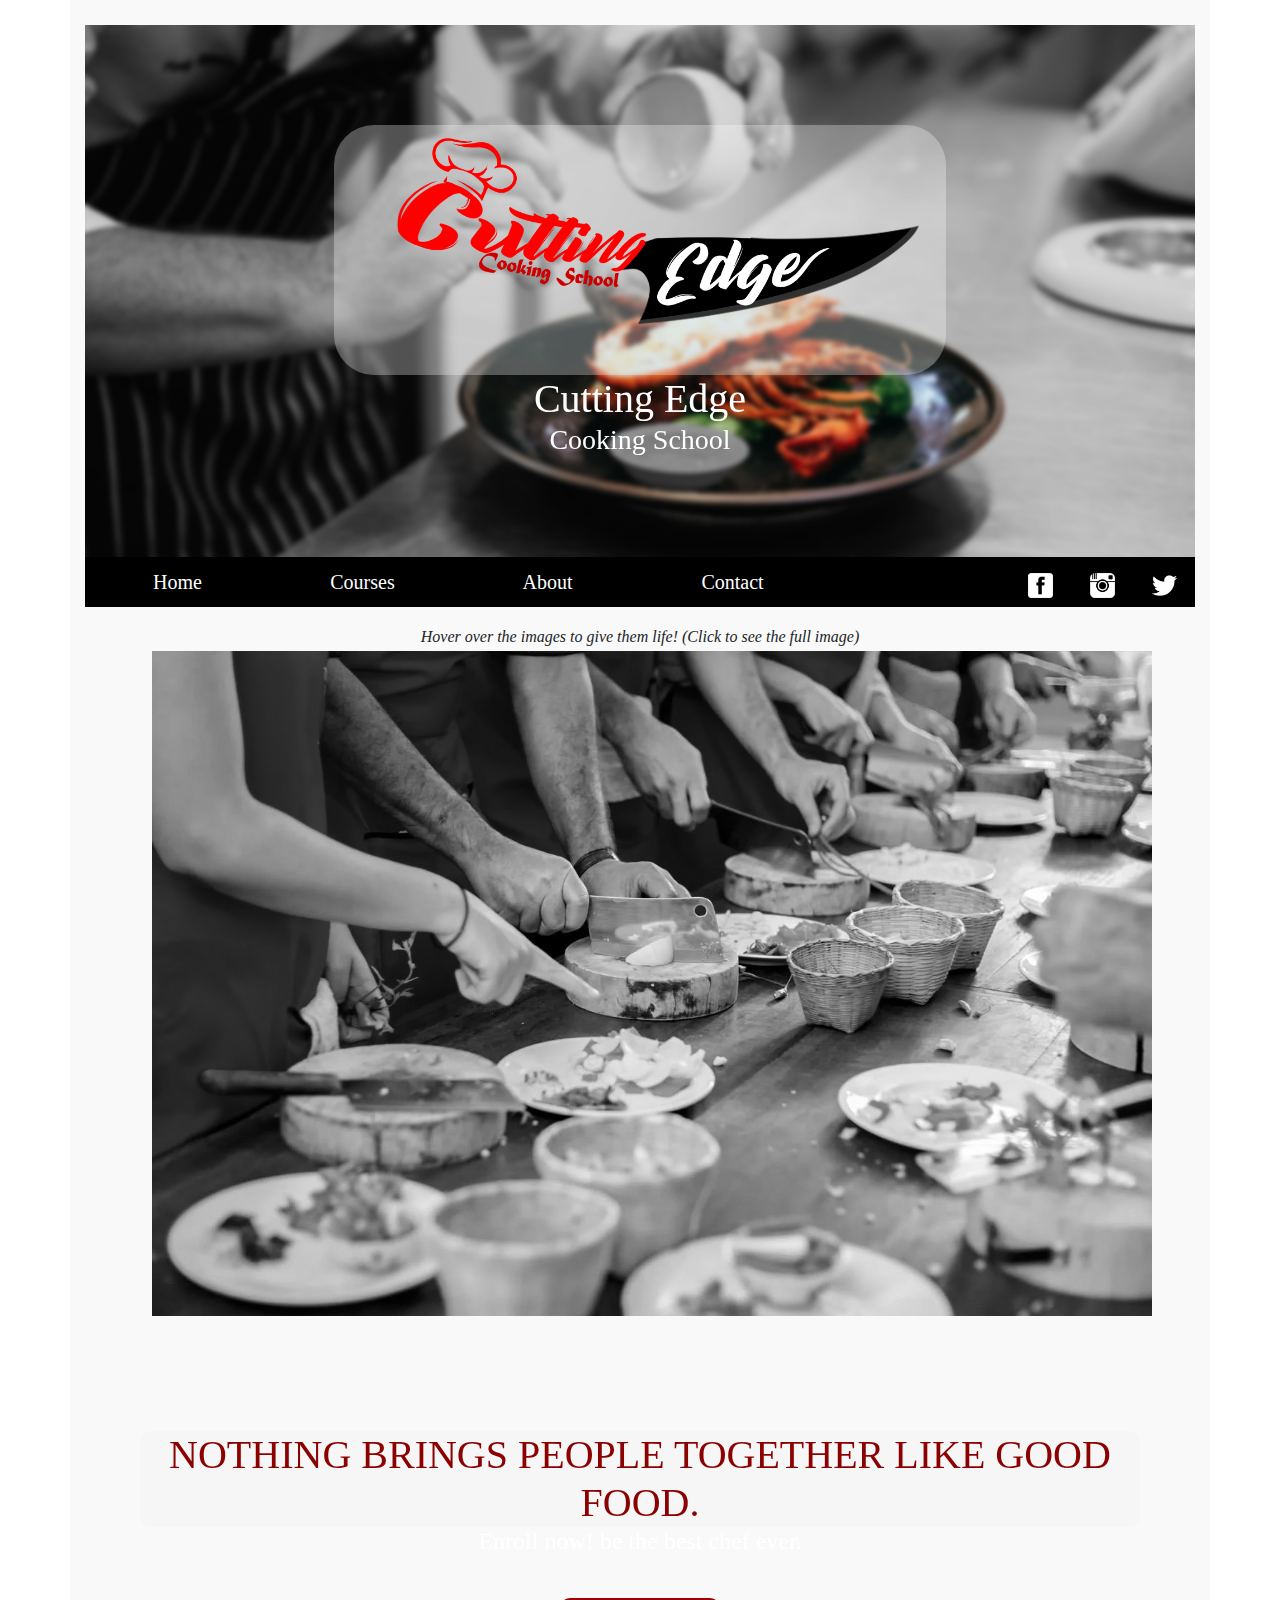
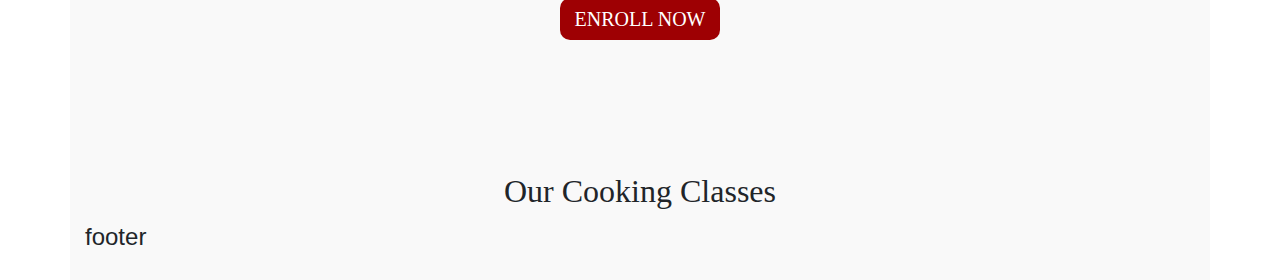
==== index.html @ 764dbced "little change done to enroll and content CSS" ====
<!doctype html>
<html>
<head>
<meta charset="utf-8">
<meta http-equiv="X-UA-Compatible" content="IE=edge">
<meta name="viewport" content="width=device-width, initial-scale=1.0">
<title>Cutting Edge Project</title>
<link href="webfiles/mainstyle.css" rel="stylesheet" type="text/css">
<link href="css/bootstrap-4.0.0.css" rel="stylesheet" type="text/css">
<script src="webfiles/jquery-3.4.1.js"></script>
<script src="webfiles/parallax.min.js"></script>
<script type="text/javascript">
function MM_openBrWindow(theURL,winName,features) { //v2.0
  window.open(theURL,winName,features);
}
function MM_preloadImages() { //v3.0
  var d=document; if(d.images){ if(!d.MM_p) d.MM_p=new Array();
    var i,j=d.MM_p.length,a=MM_preloadImages.arguments; for(i=0; i<a.length; i++)
    if (a[i].indexOf("#")!=0){ d.MM_p[j]=new Image; d.MM_p[j++].src=a[i];}}
}
</script>
</head>

	
<body onLoad="MM_preloadImages('webfiles/img/header/enrollimg.jpg','webfiles/img/header/lobc.jpg','webfiles/img/scroller/img1.jpg','webfiles/img/scroller/img2.jpg','webfiles/img/scroller/img3.jpg')">
<div class="container">
		<div id="toplogo">
		  <div class="parallax" data-parallax="scroll" data-z-index="1" data-image-src='webfiles/img/header/lobc.jpg'>
				<img class="images" src="webfiles/img/logo/logo.png" height="250">
				<h1> Cutting Edge</h1>
				<h3> Cooking School</h3>
				
			</div>
		</div>
		<div id="menubar">
		<ul>
			<li><a href="#">Home</a></li>
			<li><a href="#">Courses</a></li>
			<li><a href="#">About</a></li>
			<li><a href="#">Contact</a></li>
			<li></li>
			<li>
			  <table width="100%" border="0">
  <tbody>
    <tr>
      <td><a href="#"><img src="webfiles/img/menubar/fb.png" height="25"></a></td>
      <td><a href="#"><img src="webfiles/img/menubar/insta.png" height="25"></a></td>
      <td><a href="#"><img src="webfiles/img/menubar/twitter.png" height="25"></a></td>
    </tr>
  </tbody>
				</table>

			</li>
			</ul>
	</div>
		
  <div id="header">
	  <h6>Hover over the images to give them life! (Click to see the full image)</h6>
	  <div id="scrollbox">
	  <div id="imgscroll"> <a href="#"><img src="webfiles/img/scroller/img1.jpg" width=1000px; onClick="MM_openBrWindow('webfiles/img/scroller/img1.jpg','','width=1400,height=932')"></a>
		  <a href="#"><img src="webfiles/img/scroller/img2.jpg" width=1000px; onClick="MM_openBrWindow('webfiles/img/scroller/img2.jpg','','width=1400,height=932')"></a>
		  <a href="#" onClick="window.open('webfiles/img/scroller/img3.jpg')"><img src="webfiles/img/scroller/img3.jpg" width=1000px; onClick="MM_openBrWindow('webfiles/img/scroller/img3.jpg','','width=1400,height=932')"></a>
		  </div>
	  </div>
	</div>
	<div id="enroll">
	<div class="parallax" data-parallax="scroll" data-z-index="1" data-image-src='webfiles/img/header/enrollimg.jpg'>
		<h1>NOTHING BRINGS PEOPLE TOGETHER LIKE GOOD FOOD.</h1>
		<h4>Enroll now! be the best chef ever.</h4> <br>
	  <a href="#" title="enroll now button" class="enrollbtn">ENROLL NOW</a>
    </div>
	</div>	
		<div id="content">
			<br>
		<h2> Our Cooking Classes</h3>
			
		</div>
		
		<div id="footer">
		footer
		</div>
		
</div>

	
	
</body>
</html>
---- webfiles/mainstyle.css ----
@charset "utf-8";

.container {
	max-width: 1080px;
	margin: 0 auto;
	background: #f9f9f9;
	font-size: 24px;
	padding: 25px;
	width: 100%
}

.parallax {
    padding: 100px	5px;
    background: transparent;
}

.images {
	padding-right: 25px;
	z-index: 2;
	position: relative;
	  display: block;
  margin-left: auto;
  margin-right: auto;
	border-radius: 40px;

	background-color: rgba(255,255,255,0.30);

	
	
}

#toplogo h1{
margin:  0px;
	text-align: center;
	position: relative;
	color: white;
	font-family: candara;
	font-style: bold;
	z-index: 2;
}

#toplogo h3{
margin: 0px;
	text-align: center;
	position: relative;
	color: white;
	font-family: candara;
	z-index: 2;
}

#menubar {
	margin: 0;
    width: 100%;
	
}

#menubar ul {
	margin: 0px;
	padding: 0px;
	list-style: none;
}
#menubar li {
	
	
	color: white;
	float: left;
	width: 16.667%;
	height: 50px;
	background-color: black;
	line-height: 50px;
	text-align: center;
	font-size: 20px;
	font-family: candara;
	
}
#menubar a {
	text-decoration: none;
	color: white;
	display: block;
}
#menubar a:hover {
	background-color: red;
}

#menubar table {
	margin: 0;
	padding: 0px;
	
}
#header {
	padding: 15px 25px;
	clear: both;
    margin-left: auto;
	margin-right: auto;
	width: 92.5%;
}

#scrollbox {
	width: 1000px;
	overflow: hidden;
	
}

#imgscroll {
	position: relative;
	width: 3000px;
	animation-name: scroller;
	animation-duration: 20s;
	animation-iteration-count: infinite;

}

#imgscroll img {
    float: left;
	webkit-filter: grayscale(100%);
   -moz-filter: grayscale(100%);
   filter: grayscale(100%);
    -webkit-transition: all 500ms ease-in-out;
    -o-transition: all 500ms ease-in-out;
    transition: all 500ms ease-in-out;
	
}


@keyframes scroller{
	 0% {
		left: 0px;
	}
	27.8% {
		left: 0px;
	}
	33.3% {
		left: -1000px;
	}
	61.1% {
		left: -1000px;
	}
	66.6%{
		left: -2000px;
	}
	94.4%{
		left: -2000px;
	}
	
	100%{
		left: -3000px;
	}
}

#imgscroll img:hover {
    -webkit-transform: scale(1.2);
    -o-transform: scale(1.2);
    transform: scale(1.2);
	-webkit-filter: grayscale(0%);
   -moz-filter: grayscale(0%);
   filter: grayscale(0%);
  
}

#header h6
{
	text-align: center;
	margin: 5px;
	font-family: candara;
	font-style: oblique;
}
#enroll {
 width: 100%;
 margin-left: auto;
 margin-right: auto;
	float: inherit;
	text-align: center;
}

#enroll h1{
    margin:  0px 50px;
	text-align: center;
	position: relative;
	color: darkred
		;
	font-family: candara;
	font-style: bold;
	z-index: 2;
	background-color: rgba(223,223,223,0.10);
	border-radius: 10px;
}

#enroll h4{
margin:  0 0 50 0;
	text-align: center;
	position: relative;
	color: white;
	font-family: candara;
	font-style: bold;
	z-index: 2;
}

#enroll a {
	z-index: 2;
	position: relative;
	font-family: candara;
	font-size: 20px;
	margin-top: 30px; 
	padding: 10px 15px;
	color: white;
	text-decoration: none;
	transition: all 300ms ease-in-out;
		
}
#enroll a:hover {
	color: black;
	background-color: #D7D7D7;
}
.enrollbtn {
	margin-top: 40px;
	text-align: center;
	background-color: rgba(158,0,3,1.00);
	border-radius: 10px;
	
}

#content {
	clear: both;

}

#content h2 {
	text-align: center;
	padding-top: 20;
	font-family: candara;
	font:bold;
	
	
}
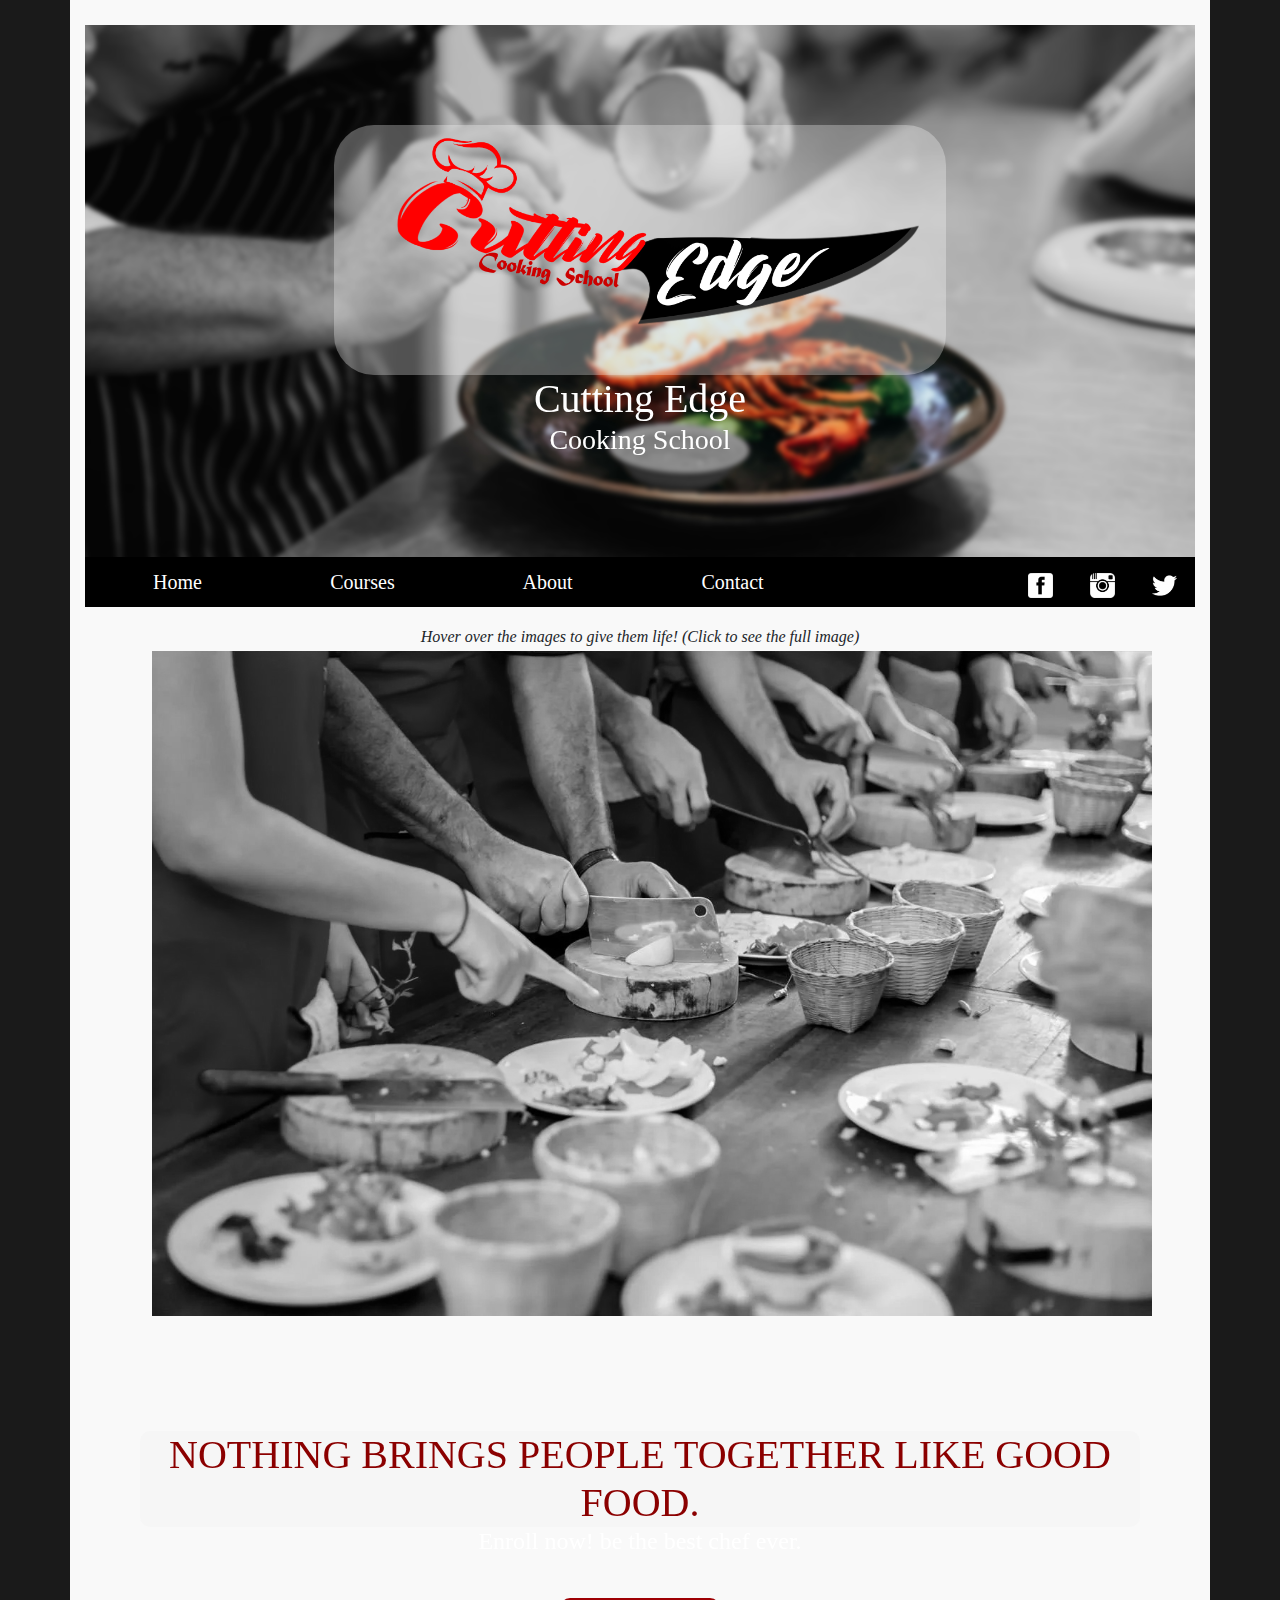
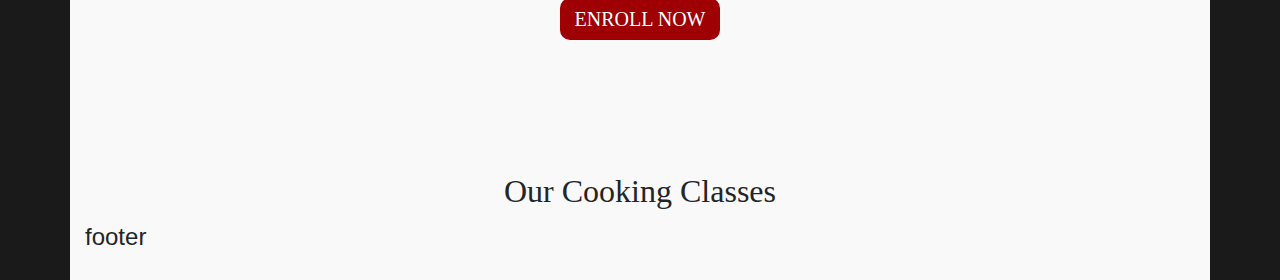
==== commit 88ec78c8: "minor edits" ====
--- a/index.html
+++ b/index.html
@@ -23,7 +23,8 @@
 
 	
 <body onLoad="MM_preloadImages('webfiles/img/header/enrollimg.jpg','webfiles/img/header/lobc.jpg','webfiles/img/scroller/img1.jpg','webfiles/img/scroller/img2.jpg','webfiles/img/scroller/img3.jpg')">
-<div class="container">
+<div id="bgcontainer">
+	<div class="container">
 		<div id="toplogo">
 		  <div class="parallax" data-parallax="scroll" data-z-index="1" data-image-src='webfiles/img/header/lobc.jpg'>
 				<img class="images" src="webfiles/img/logo/logo.png" height="250">
@@ -57,6 +58,7 @@
   <div id="header">
 	  <h6>Hover over the images to give them life! (Click to see the full image)</h6>
 	  <div id="scrollbox">
+		  
 	  <div id="imgscroll"> <a href="#"><img src="webfiles/img/scroller/img1.jpg" width=1000px; onClick="MM_openBrWindow('webfiles/img/scroller/img1.jpg','','width=1400,height=932')"></a>
 		  <a href="#"><img src="webfiles/img/scroller/img2.jpg" width=1000px; onClick="MM_openBrWindow('webfiles/img/scroller/img2.jpg','','width=1400,height=932')"></a>
 		  <a href="#" onClick="window.open('webfiles/img/scroller/img3.jpg')"><img src="webfiles/img/scroller/img3.jpg" width=1000px; onClick="MM_openBrWindow('webfiles/img/scroller/img3.jpg','','width=1400,height=932')"></a>
@@ -81,7 +83,7 @@
 		</div>
 		
 </div>
-
+</div>
 	
 	
 </body>
--- a/webfiles/mainstyle.css
+++ b/webfiles/mainstyle.css
@@ -1,4 +1,9 @@
 @charset "utf-8";
+
+#bgcontainer {
+	width: 100%;
+	background-color: rgba(26,26,26,1.00);
+}
 
 .container {
 	max-width: 1080px;
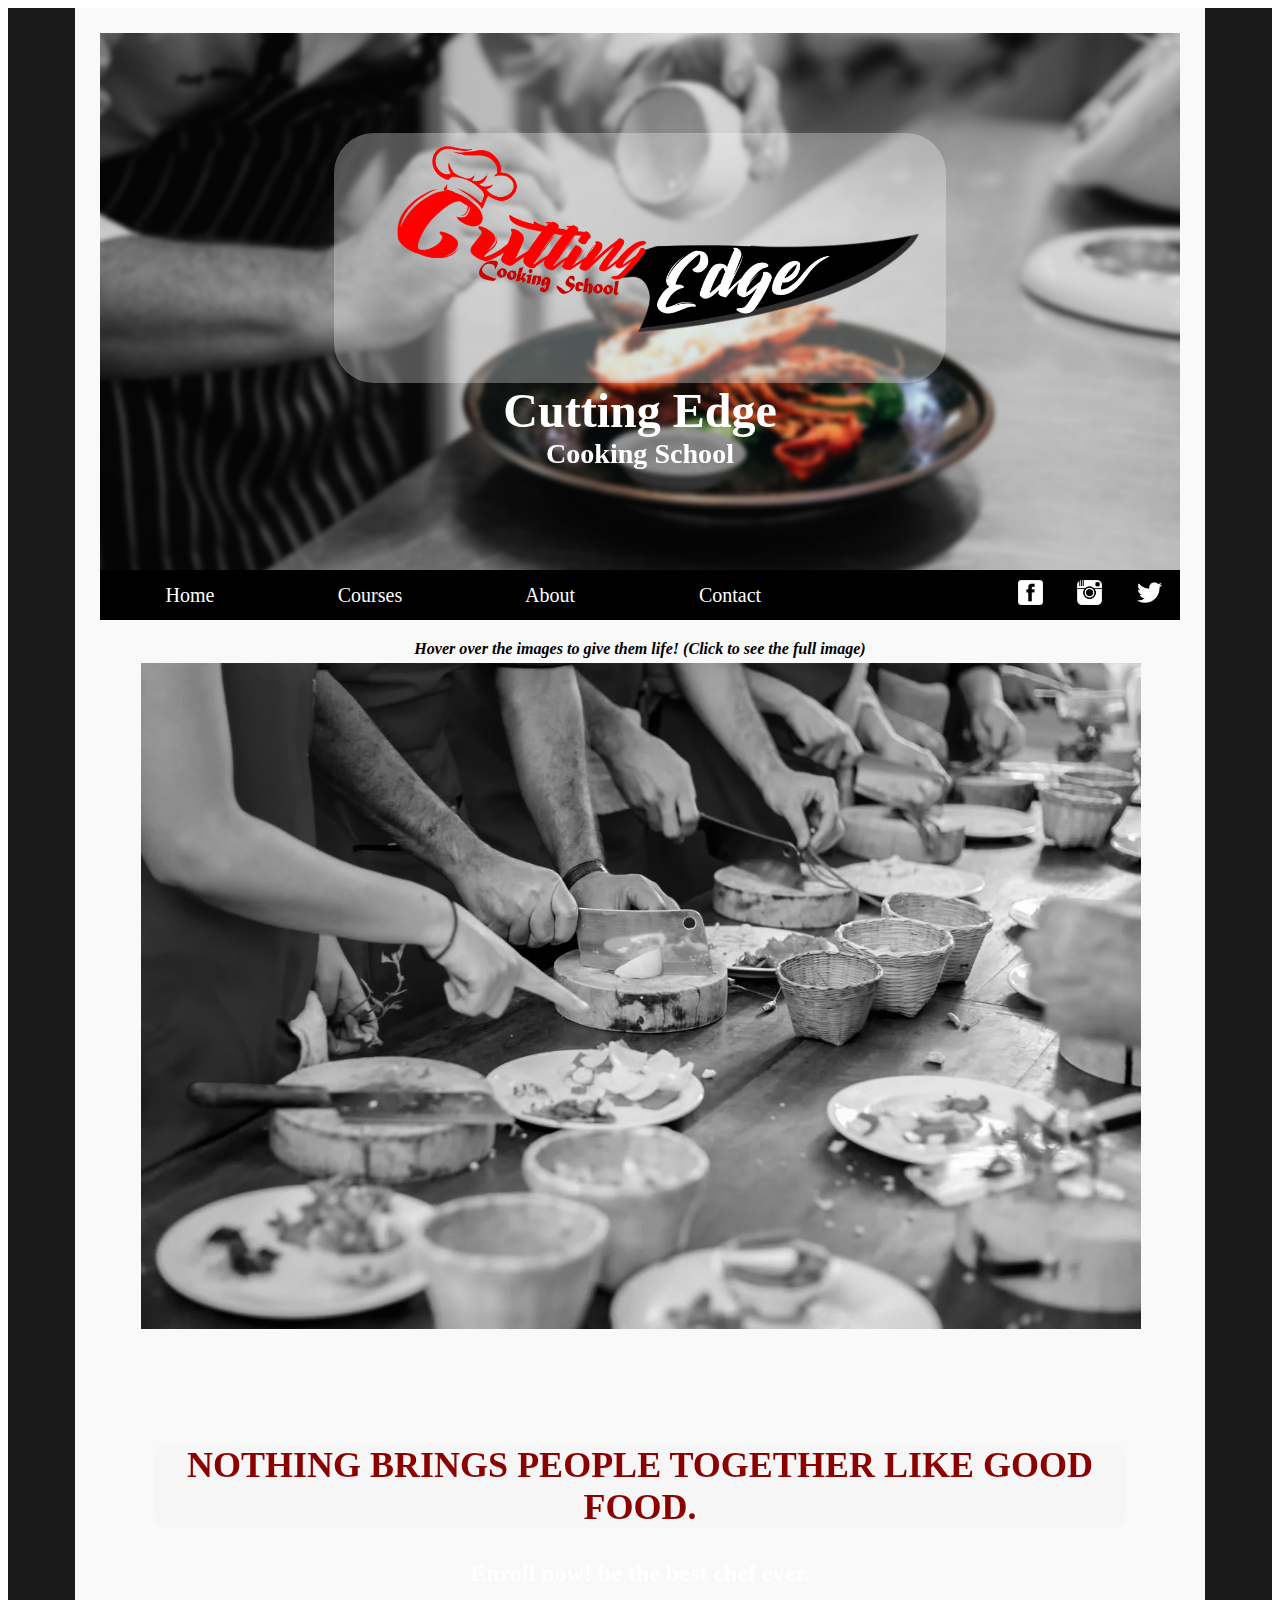
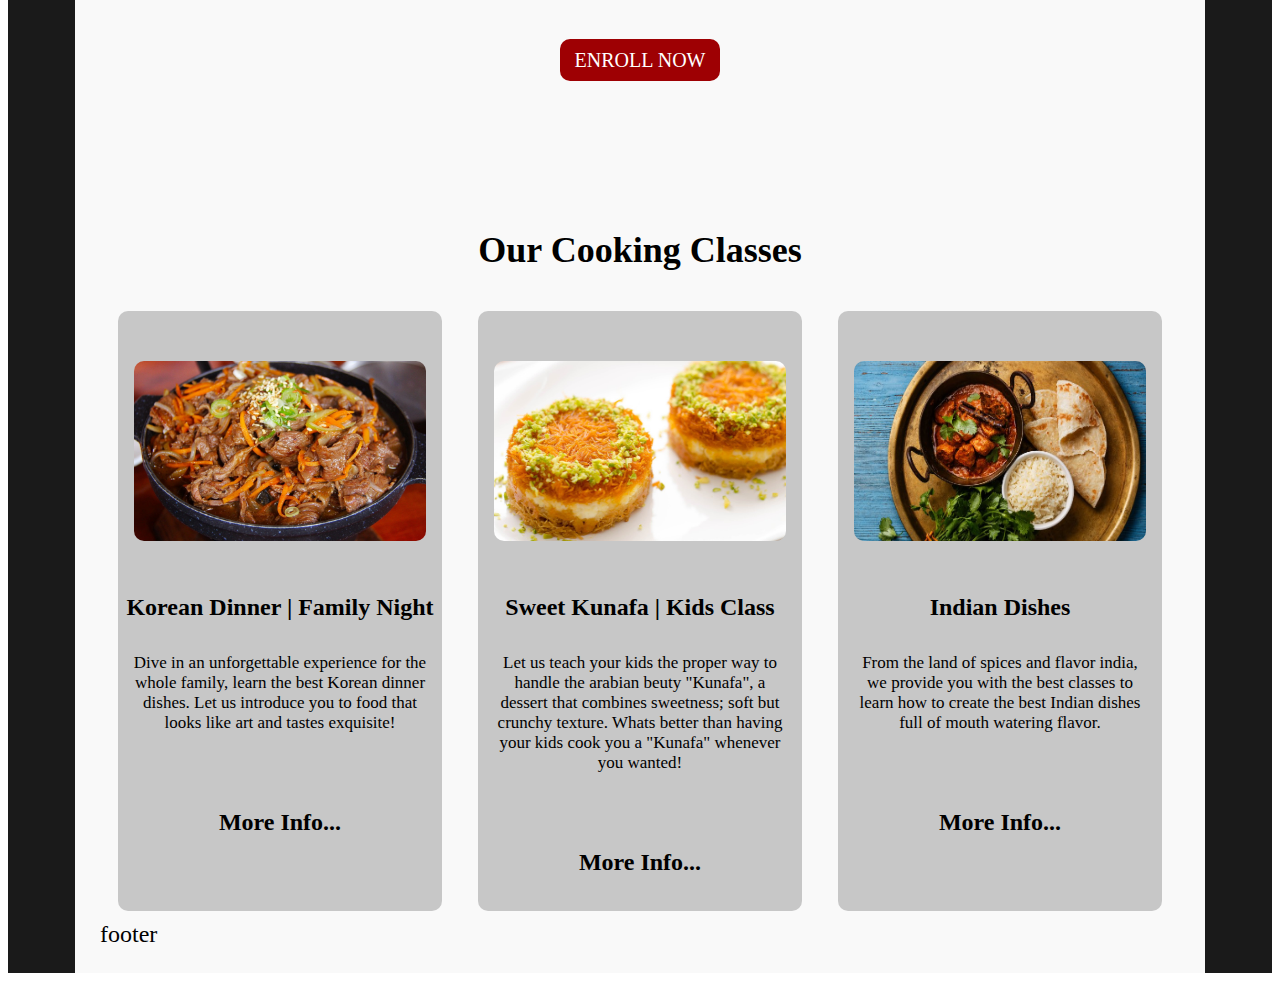
==== commit 9ff4ed77: "Major Homepage modifications." ====
--- a/index.html
+++ b/index.html
@@ -6,9 +6,10 @@
 <meta name="viewport" content="width=device-width, initial-scale=1.0">
 <title>Cutting Edge Project</title>
 <link href="webfiles/mainstyle.css" rel="stylesheet" type="text/css">
-<link href="css/bootstrap-4.0.0.css" rel="stylesheet" type="text/css">
+
 <script src="webfiles/jquery-3.4.1.js"></script>
 <script src="webfiles/parallax.min.js"></script>
+<script type="text/javascript" src="date_time.js"></script>
 <script type="text/javascript">
 function MM_openBrWindow(theURL,winName,features) { //v2.0
   window.open(theURL,winName,features);
@@ -26,7 +27,7 @@
 <div id="bgcontainer">
 	<div class="container">
 		<div id="toplogo">
-		  <div class="parallax" data-parallax="scroll" data-z-index="1" data-image-src='webfiles/img/header/lobc.jpg'>
+		  <div class="parallax" data-parallax="scroll" data-z-index="1" data-image-src="webfiles/img/header/lobc.jpg">
 				<img class="images" src="webfiles/img/logo/logo.png" height="250">
 				<h1> Cutting Edge</h1>
 				<h3> Cooking School</h3>
@@ -39,7 +40,9 @@
 			<li><a href="#">Courses</a></li>
 			<li><a href="#">About</a></li>
 			<li><a href="#">Contact</a></li>
-			<li></li>
+			<li> <p><span id="date_time"></span>
+            <script type="text/javascript">window.onload = date_time('date_time');</script></p>			
+			</li>
 			<li>
 			  <table width="100%" border="0">
   <tbody>
@@ -59,7 +62,7 @@
 	  <h6>Hover over the images to give them life! (Click to see the full image)</h6>
 	  <div id="scrollbox">
 		  
-	  <div id="imgscroll"> <a href="#"><img src="webfiles/img/scroller/img1.jpg" width=1000px; onClick="MM_openBrWindow('webfiles/img/scroller/img1.jpg','','width=1400,height=932')"></a>
+	  <div id="imgscroll"> <a href="#"><img src="webfiles/img/scroller/img1.jpg" width="1000px"; onClick="MM_openBrWindow('webfiles/img/scroller/img1.jpg','','width=1400,height=932')"></a>
 		  <a href="#"><img src="webfiles/img/scroller/img2.jpg" width=1000px; onClick="MM_openBrWindow('webfiles/img/scroller/img2.jpg','','width=1400,height=932')"></a>
 		  <a href="#" onClick="window.open('webfiles/img/scroller/img3.jpg')"><img src="webfiles/img/scroller/img3.jpg" width=1000px; onClick="MM_openBrWindow('webfiles/img/scroller/img3.jpg','','width=1400,height=932')"></a>
 		  </div>
@@ -67,14 +70,46 @@
 	</div>
 	<div id="enroll">
 	<div class="parallax" data-parallax="scroll" data-z-index="1" data-image-src='webfiles/img/header/enrollimg.jpg'>
-		<h1>NOTHING BRINGS PEOPLE TOGETHER LIKE GOOD FOOD.</h1>
+		<h2>NOTHING BRINGS PEOPLE TOGETHER LIKE GOOD FOOD.</h2>
 		<h4>Enroll now! be the best chef ever.</h4> <br>
 	  <a href="#" title="enroll now button" class="enrollbtn">ENROLL NOW</a>
     </div>
 	</div>	
 		<div id="content">
 			<br>
-		<h2> Our Cooking Classes</h3>
+		<h2> Our Cooking Classes</h2>
+			
+			<div id="class1"><a href="#">
+				<img src="webfiles/img/content/class1.jpg">
+				<br>
+				<h4> Korean Dinner | Family Night </h4>
+				<p>Dive in an unforgettable experience for the whole family, learn the best Korean dinner dishes. Let us introduce you to food that looks like art and tastes exquisite!</p>
+				<br>
+				<h4>More Info...</h4>
+				</a>	 </div>
+			
+			
+			<div id="class2"><a href="#">
+				<img src="webfiles/img/content/class2.jpg">
+				<br>
+				<h4> Sweet Kunafa | Kids Class </h4>
+				<p>Let us teach your kids the proper way to handle the arabian beuty "Kunafa", a dessert that combines sweetness; soft but crunchy texture. Whats better than having your kids cook you a "Kunafa" whenever you wanted!</p>
+				<br>
+				<h4>More Info...</h4>
+					 </a></div>
+			
+			
+		
+			<div id="class3">
+				<a href="#">
+				<img src="webfiles/img/content/class3.jpeg">
+				<br>
+				<h4> Indian Dishes </h4>
+				<p>From the land of spices and flavor india, we provide you with the best classes to learn how to create the best Indian dishes full of mouth watering flavor.</p>
+				<br>
+				<h4>More Info...</h4>
+					</a>
+					 </div>
 			
 		</div>
 		
--- a/webfiles/mainstyle.css
+++ b/webfiles/mainstyle.css
@@ -57,6 +57,12 @@
 	margin: 0;
     width: 100%;
 	
+}
+
+#menubar p {
+	margin: 0;
+	font-size: 11px;
+	text-align: center;
 }
 
 #menubar ul {
@@ -177,12 +183,11 @@
 	text-align: center;
 }
 
-#enroll h1{
+#enroll h2{
     margin:  0px 50px;
 	text-align: center;
 	position: relative;
-	color: darkred
-		;
+	color: darkred;
 	font-family: candara;
 	font-style: bold;
 	z-index: 2;
@@ -226,7 +231,10 @@
 
 #content {
 	clear: both;
-
+	width: 100%;
+	height: 600px;
+	font-family: candara;
+	color: black;
 }
 
 #content h2 {
@@ -234,6 +242,99 @@
 	padding-top: 20;
 	font-family: candara;
 	font:bold;
-	
-	
+	}
+#class1 {
+	width: 30%;
+	height: 100%;
+	background-color: rgba(199,199,199,1.00);
+	margin: 5;
+	float: left;
+	border-radius: 10px;
+	overflow: hidden;
+}
+
+#class2 {
+	width: 30%;
+	height: 100%;
+	background-color: rgba(199,199,199,1.00);
+	margin: 5;
+	float: left;
+	border-radius: 10px;
+	overflow: hidden;
+}
+
+#class3 {
+	width: 30%;
+	height: 100%;
+	background-color: rgba(199,199,199,1.00);
+	margin: 5;
+	float: left;
+	border-radius: 10px;
+	overflow: hidden;
+}
+
+#content div {
+	margin: 10px 1.66667%;
+}
+
+#content div:first-child {
+	margin-left: 0;
+}
+
+#content div:last-child {
+	margin-right: 0;
+}
+
+#content h4 {
+	text-align: center;
+	font: bolder;
+}
+
+#content div:hover {
+	background-color: rgba(158,0,3,1.00);
+	color: white;
+	transform: scale(1.02);
+	transition: all 500ms ease-in-out;
+}
+
+#content a:hover {
+	color: white;
+	transition: all 500ms ease-in-out;
+}
+
+#class1 img {
+	margin: 50px 5% 15px 5%;
+	width: 90%;
+	border-radius: 10px;
+	height: 30%;
+} 
+
+#class2 img {
+	margin: 50px 5% 15px 5%;
+	width: 90%;
+	border-radius: 10px;
+	height: 30%;
+} 
+
+#class3 img {
+	margin: 50px 5% 15px 5%;
+	width: 90%;
+	height: 30%;
+	border-radius: 10px;
+} 
+#content p {
+	text-align: center;
+	font-size: 17px;
+	
+	padding: 0 13px;
+	
+}
+
+#content a {
+	text-decoration: none;
+	color: black;
+}
+
+#footer{
+	clear:both;
 }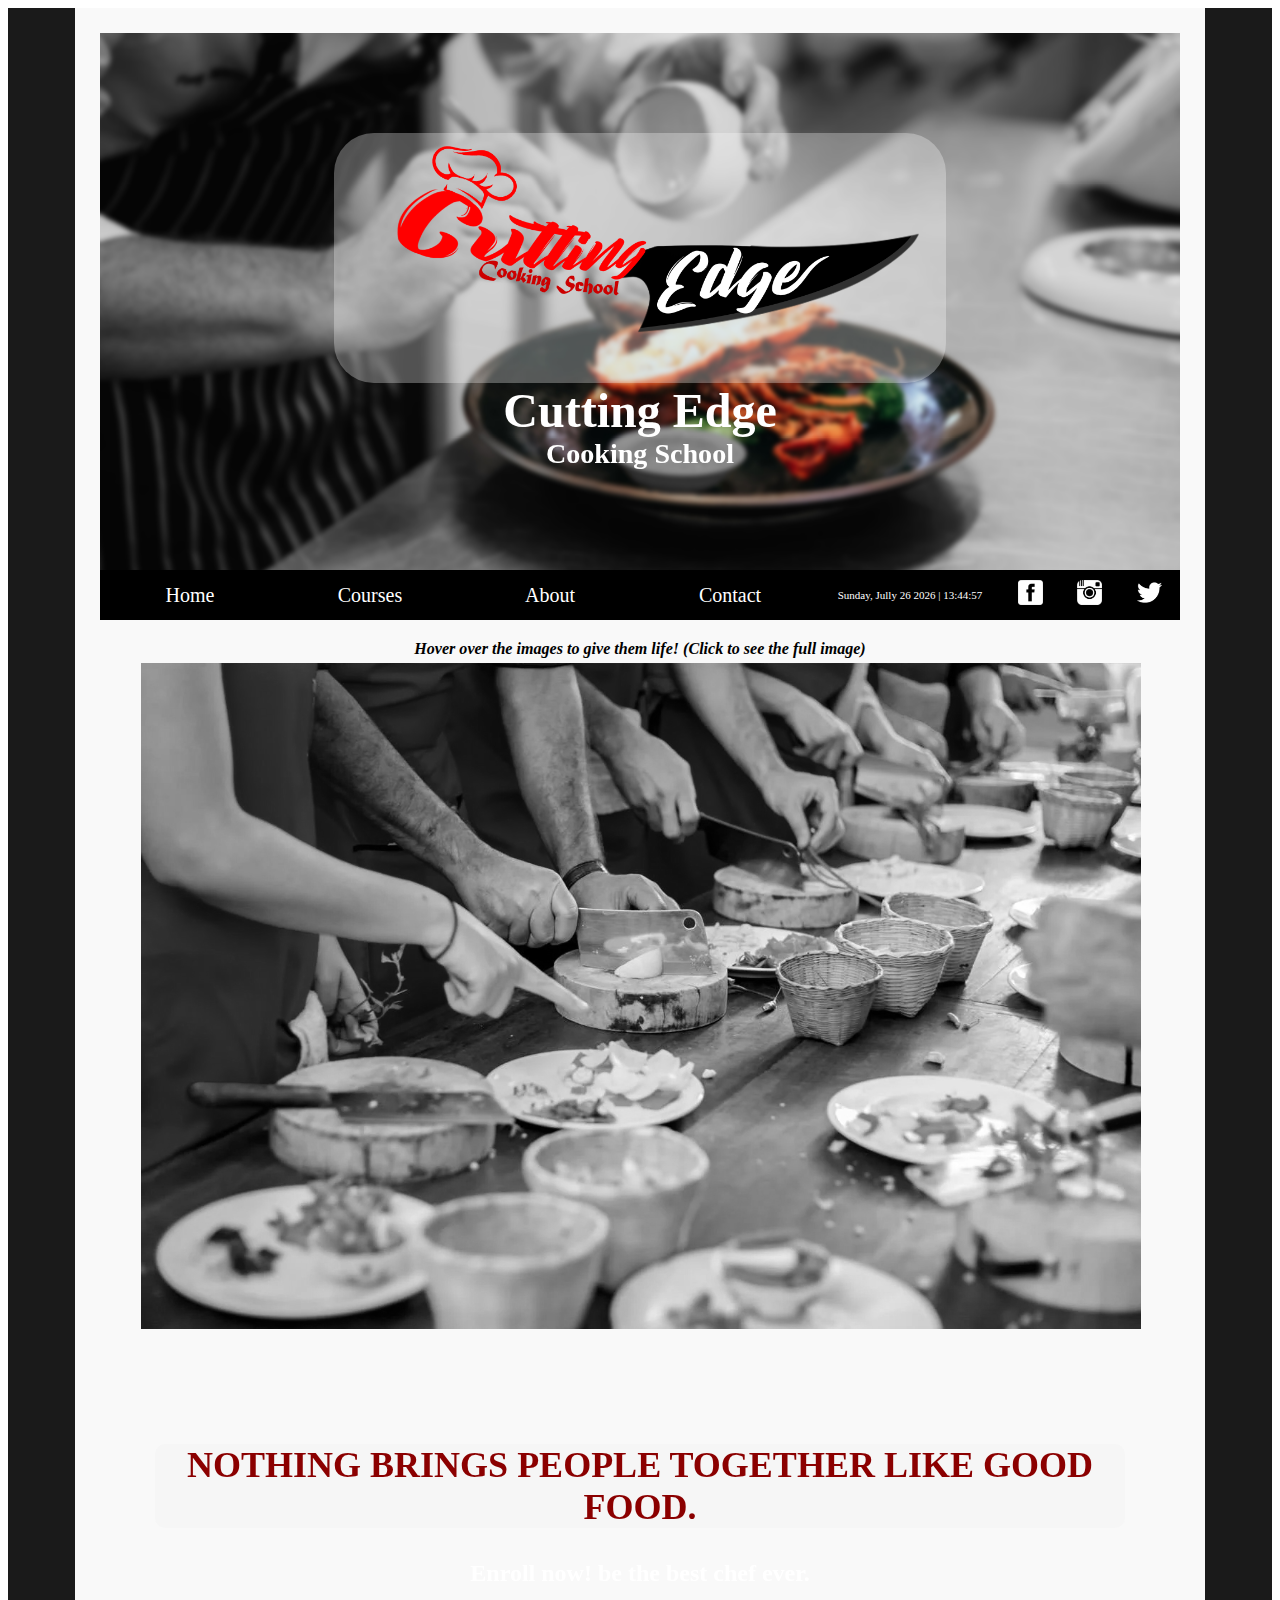
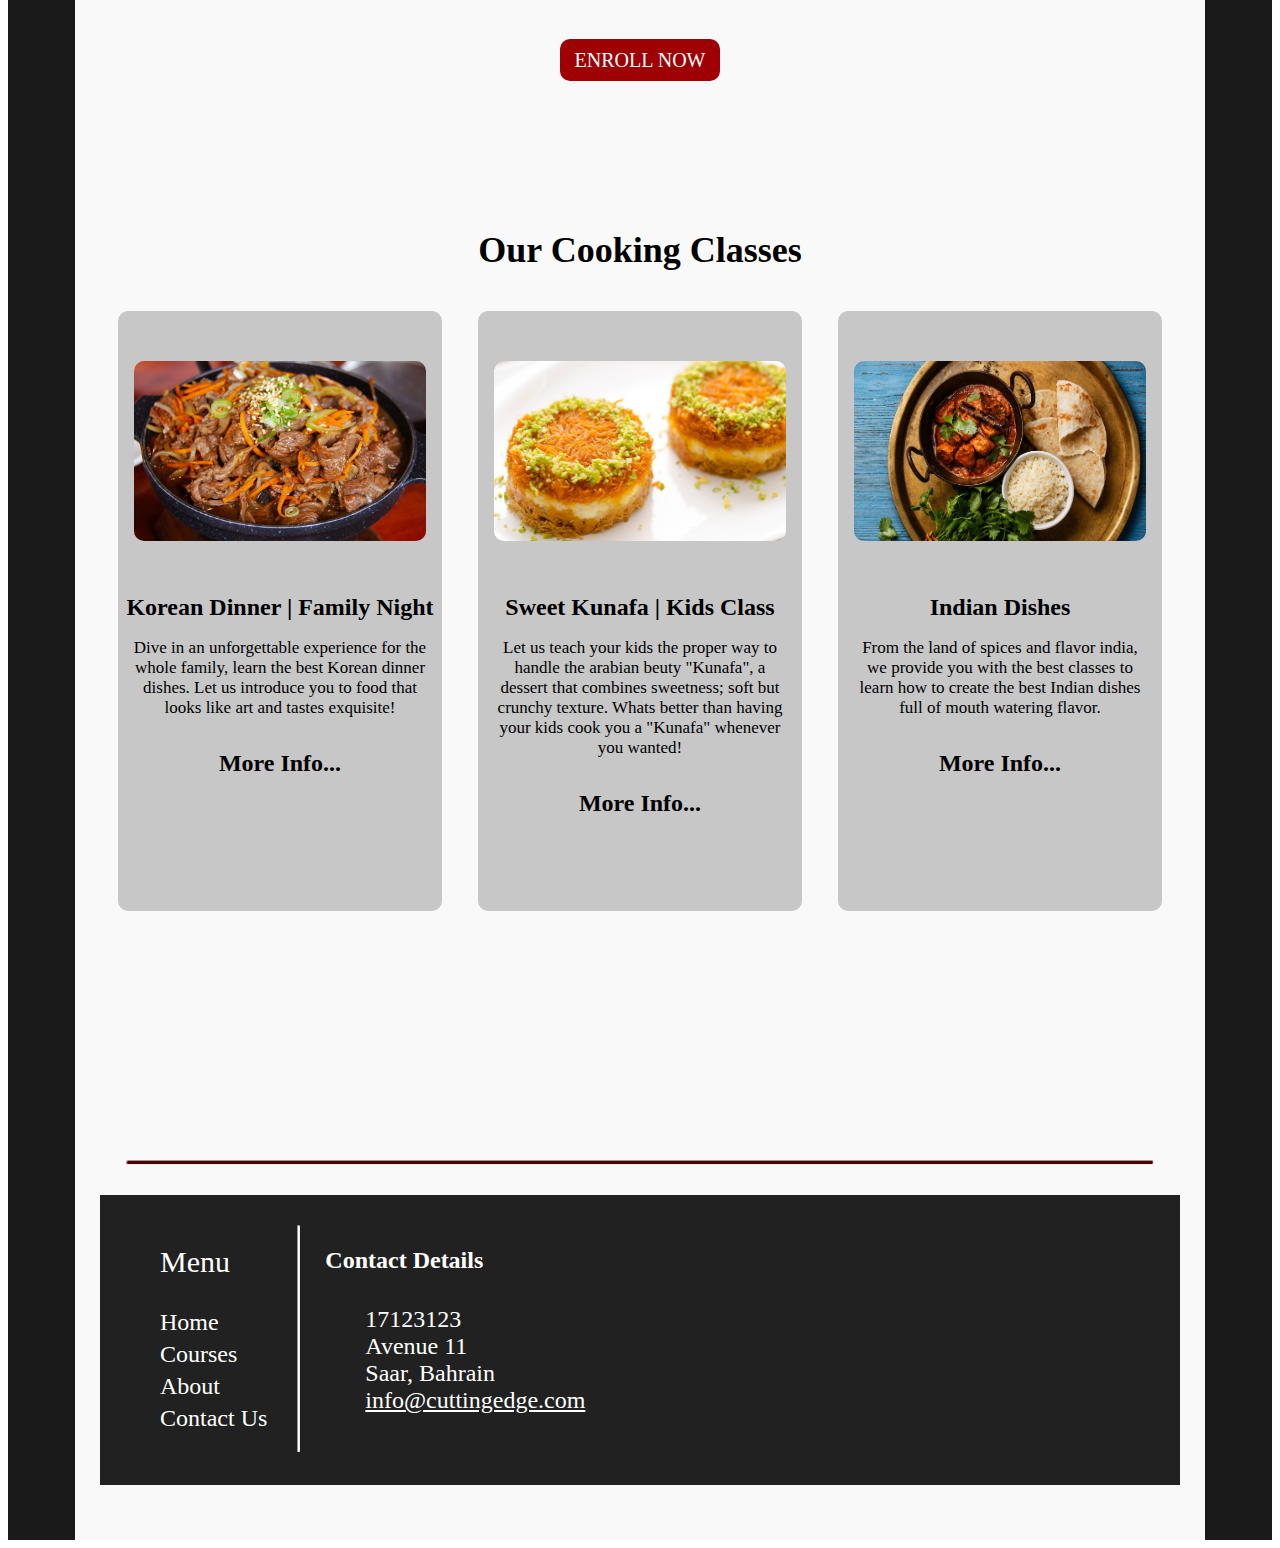
==== commit 6e564025: "First version of publishable home page with added footer and classes." ====
--- a/index.html
+++ b/index.html
@@ -9,7 +9,7 @@
 
 <script src="webfiles/jquery-3.4.1.js"></script>
 <script src="webfiles/parallax.min.js"></script>
-<script type="text/javascript" src="date_time.js"></script>
+<script type="text/javascript" src="webfiles/date_time.js"></script>
 <script type="text/javascript">
 function MM_openBrWindow(theURL,winName,features) { //v2.0
   window.open(theURL,winName,features);
@@ -84,7 +84,7 @@
 				<br>
 				<h4> Korean Dinner | Family Night </h4>
 				<p>Dive in an unforgettable experience for the whole family, learn the best Korean dinner dishes. Let us introduce you to food that looks like art and tastes exquisite!</p>
-				<br>
+				
 				<h4>More Info...</h4>
 				</a>	 </div>
 			
@@ -94,7 +94,7 @@
 				<br>
 				<h4> Sweet Kunafa | Kids Class </h4>
 				<p>Let us teach your kids the proper way to handle the arabian beuty "Kunafa", a dessert that combines sweetness; soft but crunchy texture. Whats better than having your kids cook you a "Kunafa" whenever you wanted!</p>
-				<br>
+				
 				<h4>More Info...</h4>
 					 </a></div>
 			
@@ -106,16 +106,44 @@
 				<br>
 				<h4> Indian Dishes </h4>
 				<p>From the land of spices and flavor india, we provide you with the best classes to learn how to create the best Indian dishes full of mouth watering flavor.</p>
-				<br>
+
 				<h4>More Info...</h4>
 					</a>
 					 </div>
 			
 		</div>
 		
+		<div id="spacer"><div class="parallax" data-parallax="scroll" data-z-index="1" data-image-src="webfiles/img/header/oil.jpg"> </div></div>
+		 <br>
+		<hr>
+		
 		<div id="footer">
-		footer
+		<div id="footmenu">
+			<ul>
+				<li><p>Menu</p></li>
+				<li><a href="#">Home</a></li>
+				<li><a href="#">Courses</a></li>
+				<li><a href="#">About</a></li>
+				<li><a href="#">Contact Us</a></li>
+			</ul>
+			</div>
+			<hr>
+		<div id="footercontact">
+			<h4> Contact Details</h4>
+			<ul>
+				<li>17123123</li>
+				<li>Avenue 11</li>
+				<li>Saar, Bahrain</li>
+				<li><a href="mailto:info@cuttingedge.com">info@cuttingedge.com</a></li>
+			</ul>
+			</div>
+		<div id="footermap">
+			<div class="mapouter"><div class="gmap_canvas"><iframe width="250" height="220" id="gmap_canvas" src="https://maps.google.com/maps?q=saar%20avenue%2013&t=&z=15&ie=UTF8&iwloc=&output=embed" frameborder="0" scrolling="no" marginheight="0" marginwidth="0"></iframe>Google Maps Generator by <a href="https://www.embedgooglemap.net">embedgooglemap.net</a></div><style>.mapouter{position:relative;text-align:right;height:220px;width:250px;}.gmap_canvas {overflow:hidden;background:none!important;height:220px;width:250px;}</style></div>
+			</div>
+			
 		</div>
+		
+		
 		
 </div>
 </div>
--- a/webfiles/mainstyle.css
+++ b/webfiles/mainstyle.css
@@ -32,6 +32,13 @@
 
 	
 	
+}
+
+hr {
+	height: 3px;
+	background-color: rgba(79,0,1,1.00);
+	width: 95%;
+	border-radius: 3px;
 }
 
 #toplogo h1{
@@ -168,8 +175,7 @@
   
 }
 
-#header h6
-{
+#header h6 {
 	text-align: center;
 	margin: 5px;
 	font-family: candara;
@@ -235,6 +241,7 @@
 	height: 600px;
 	font-family: candara;
 	color: black;
+	
 }
 
 #content h2 {
@@ -247,7 +254,7 @@
 	width: 30%;
 	height: 100%;
 	background-color: rgba(199,199,199,1.00);
-	margin: 5;
+	margin: 10px;
 	float: left;
 	border-radius: 10px;
 	overflow: hidden;
@@ -257,7 +264,7 @@
 	width: 30%;
 	height: 100%;
 	background-color: rgba(199,199,199,1.00);
-	margin: 5;
+	margin: 10px;
 	float: left;
 	border-radius: 10px;
 	overflow: hidden;
@@ -267,7 +274,7 @@
 	width: 30%;
 	height: 100%;
 	background-color: rgba(199,199,199,1.00);
-	margin: 5;
+	margin: 10px;
 	float: left;
 	border-radius: 10px;
 	overflow: hidden;
@@ -275,6 +282,7 @@
 
 #content div {
 	margin: 10px 1.66667%;
+	transition: all 500ms ease-in-out;
 }
 
 #content div:first-child {
@@ -288,13 +296,14 @@
 #content h4 {
 	text-align: center;
 	font: bolder;
+	margin-bottom: 10px;
 }
 
 #content div:hover {
 	background-color: rgba(158,0,3,1.00);
 	color: white;
 	transform: scale(1.02);
-	transition: all 500ms ease-in-out;
+	
 }
 
 #content a:hover {
@@ -333,8 +342,89 @@
 #content a {
 	text-decoration: none;
 	color: black;
+	transition: all 300ms ease-in-out;
 }
 
 #footer{
+	margin: 30px 0;
 	clear:both;
+	width: 100%;
+	height: 250px;
+	background-color: rgba(0,0,0,0.87);
+	padding: 20px 0;
+}
+#spacer {
+	clear:both;
+	margin: 60px auto 0;
+	text-align: center;
+	
+  
+}
+
+#footer hr{
+	width: 1px;
+	height: 90%;
+	background-color: white;
+	margin: 10px;
+	float: left;
+}
+#footmenu ul {
+	list-style: none;
+	color: white;
+	font-family: candara;
+}
+
+#footmenu p {
+	list-style: none;
+	color: white;
+	font-family: candara;
+	font-size: 30px;
+}
+
+#footmenu li {
+	margin: 5px 20px;
+}
+
+#footmenu a {
+	text-decoration: none;
+	color: white;
+	transition: all 300ms ease-in-out;
+}
+
+#footmenu a:hover {
+	color: red;
+}
+
+#footmenu {
+	float: left;
+}
+
+#footercontact {
+	margin: 0px 15px;
+	float: left;
+	
+}
+#footercontact ul {
+	list-style: none;
+	color: white;
+	font-family: candara;
+}
+
+#footercontact a {
+	text-decoration: underline;
+	color: white;
+}
+
+#footercontact h4 {
+	font-family: candara;
+	color:white;
+	font-style: bold;
+	
+}
+
+
+#footermap {
+	float: right;
+	margin-right: 60px;
+	margin-top: 10px;
 }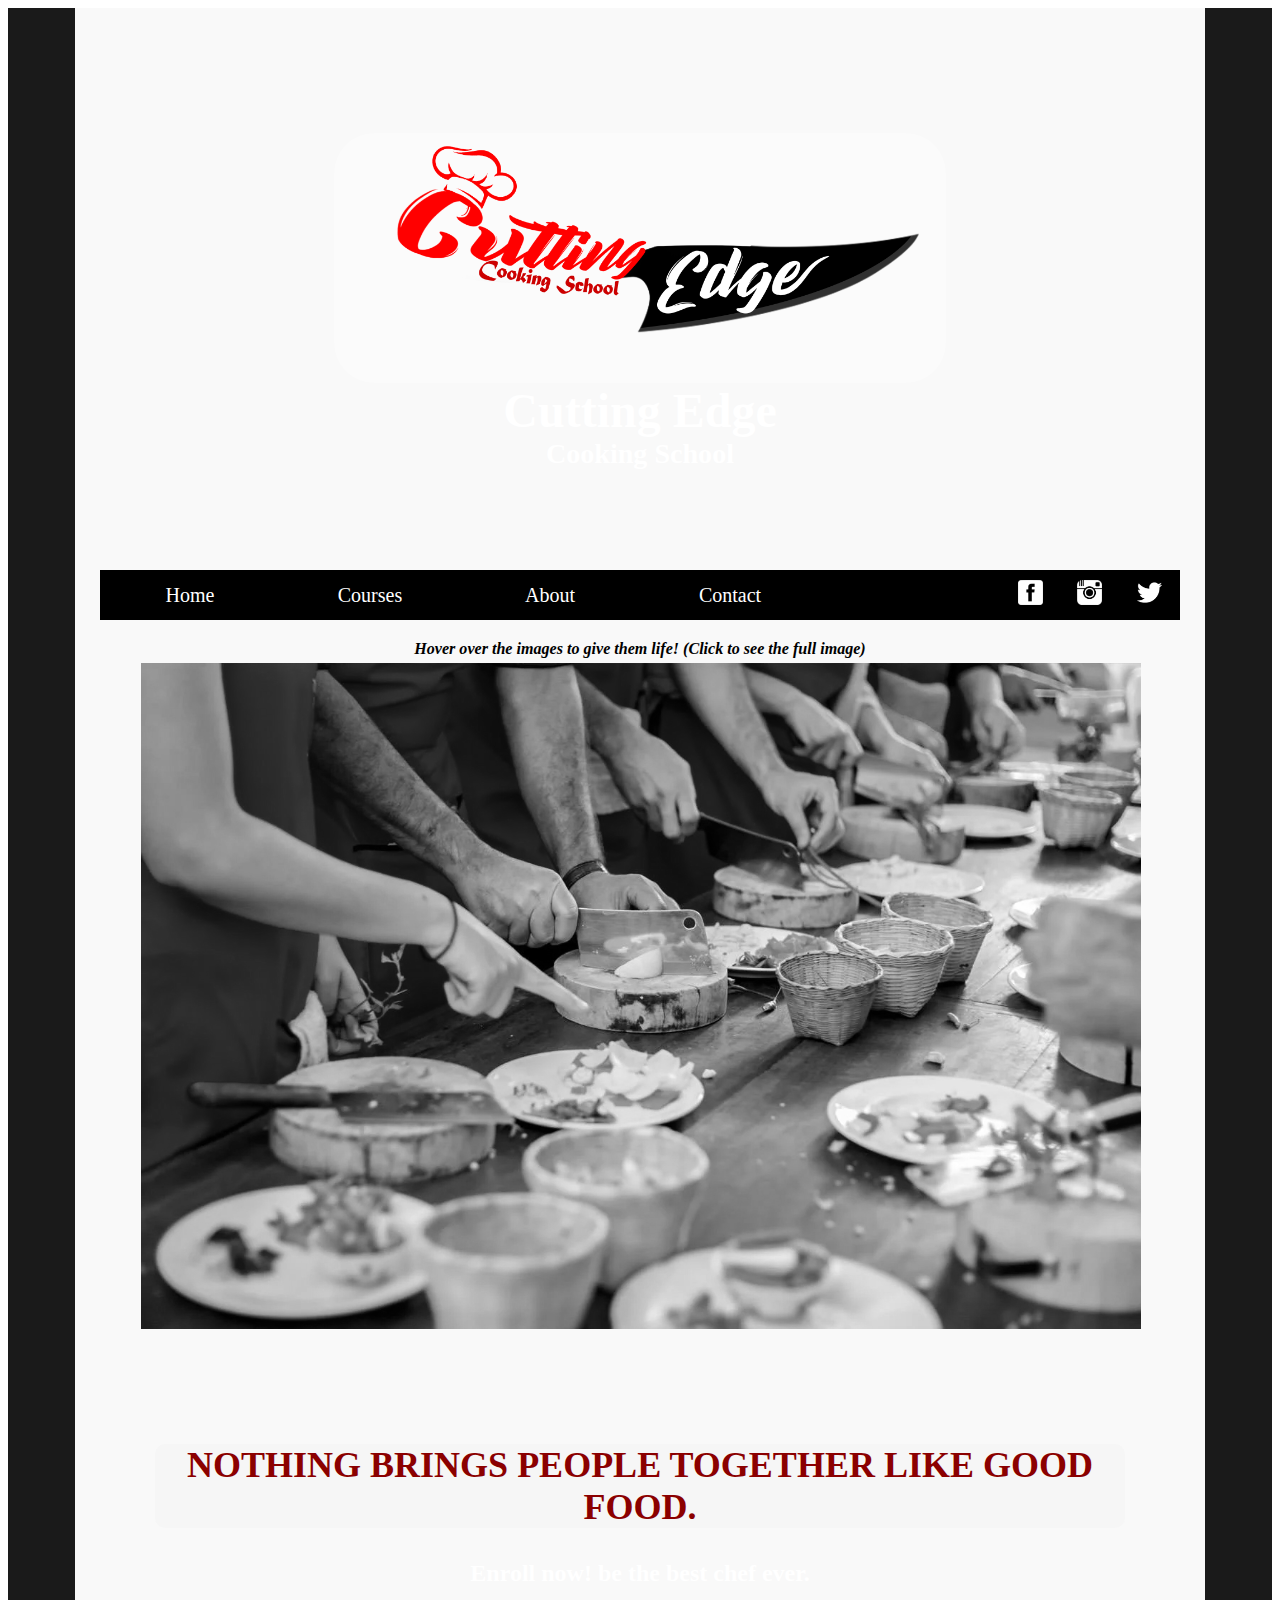
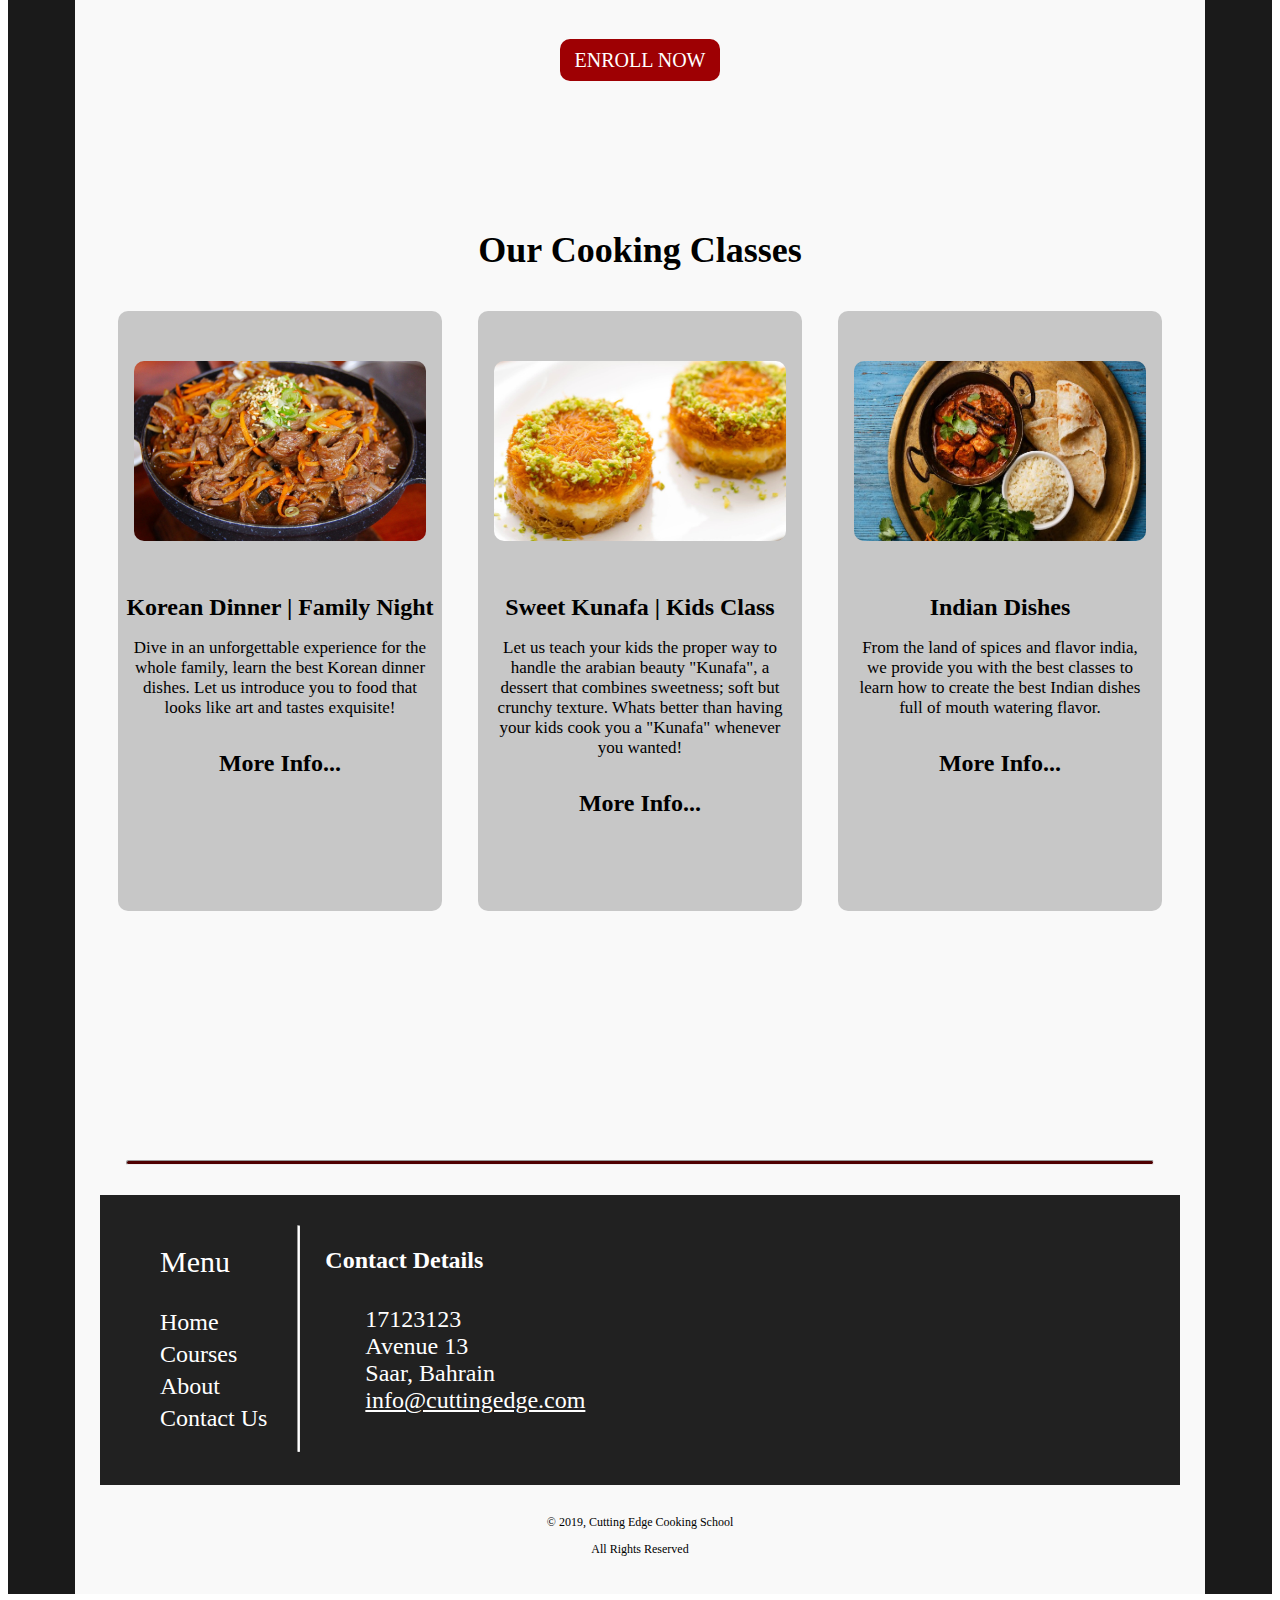
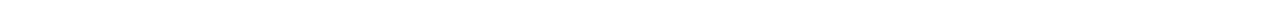
==== commit fb56bf5d: "updated files locations in the site." ====
--- a/index.html
+++ b/index.html
@@ -5,11 +5,11 @@
 <meta http-equiv="X-UA-Compatible" content="IE=edge">
 <meta name="viewport" content="width=device-width, initial-scale=1.0">
 <title>Cutting Edge Project</title>
-<link href="webfiles/mainstyle.css" rel="stylesheet" type="text/css">
+<link href="mainstyle.css" rel="stylesheet" type="text/css">
 
-<script src="webfiles/jquery-3.4.1.js"></script>
-<script src="webfiles/parallax.min.js"></script>
-<script type="text/javascript" src="webfiles/date_time.js"></script>
+<script src="jquery-3.4.1.js"></script>
+<script src="parallax.min.js"></script>
+<script type="text/javascript" src="date_time.js"></script>
 <script type="text/javascript">
 function MM_openBrWindow(theURL,winName,features) { //v2.0
   window.open(theURL,winName,features);
@@ -23,12 +23,12 @@
 </head>
 
 	
-<body onLoad="MM_preloadImages('webfiles/img/header/enrollimg.jpg','webfiles/img/header/lobc.jpg','webfiles/img/scroller/img1.jpg','webfiles/img/scroller/img2.jpg','webfiles/img/scroller/img3.jpg')">
+<body onLoad="MM_preloadImages('img/header/enrollimg.jpg','img/header/lobc.jpg','img/scroller/img1.jpg','img/scroller/img2.jpg','img/scroller/img3.jpg')">
 <div id="bgcontainer">
 	<div class="container">
 		<div id="toplogo">
-		  <div class="parallax" data-parallax="scroll" data-z-index="1" data-image-src="webfiles/img/header/lobc.jpg">
-				<img class="images" src="webfiles/img/logo/logo.png" height="250">
+		  <div class="parallax" data-parallax="scroll" data-z-index="1" data-image-src="img/header/lobc.jpg">
+				<img class="images" src="img/logo/logo.png" height="250">
 				<h1> Cutting Edge</h1>
 				<h3> Cooking School</h3>
 				
@@ -47,9 +47,9 @@
 			  <table width="100%" border="0">
   <tbody>
     <tr>
-      <td><a href="#"><img src="webfiles/img/menubar/fb.png" height="25"></a></td>
-      <td><a href="#"><img src="webfiles/img/menubar/insta.png" height="25"></a></td>
-      <td><a href="#"><img src="webfiles/img/menubar/twitter.png" height="25"></a></td>
+      <td><a href="#"><img src="img/menubar/fb.png" height="25"></a></td>
+      <td><a href="#"><img src="img/menubar/insta.png" height="25"></a></td>
+      <td><a href="#"><img src="img/menubar/twitter.png" height="25"></a></td>
     </tr>
   </tbody>
 				</table>
@@ -62,14 +62,14 @@
 	  <h6>Hover over the images to give them life! (Click to see the full image)</h6>
 	  <div id="scrollbox">
 		  
-	  <div id="imgscroll"> <a href="#"><img src="webfiles/img/scroller/img1.jpg" width="1000px"; onClick="MM_openBrWindow('webfiles/img/scroller/img1.jpg','','width=1400,height=932')"></a>
-		  <a href="#"><img src="webfiles/img/scroller/img2.jpg" width=1000px; onClick="MM_openBrWindow('webfiles/img/scroller/img2.jpg','','width=1400,height=932')"></a>
-		  <a href="#" onClick="window.open('webfiles/img/scroller/img3.jpg')"><img src="webfiles/img/scroller/img3.jpg" width=1000px; onClick="MM_openBrWindow('webfiles/img/scroller/img3.jpg','','width=1400,height=932')"></a>
+	  <div id="imgscroll"> <a href="#"><img src="img/scroller/img1.jpg" width="1000px"; onClick="MM_openBrWindow('img/scroller/img1.jpg','','width=1400,height=932')"></a>
+		  <a href="#"><img src="img/scroller/img2.jpg" width=1000px; onClick="MM_openBrWindow('img/scroller/img2.jpg','','width=1400,height=932')"></a>
+		  <a href="#" onClick="window.open('webfiles/img/scroller/img3.jpg')"><img src="img/scroller/img3.jpg" width=1000px; onClick="MM_openBrWindow('img/scroller/img3.jpg','','width=1400,height=932')"></a>
 		  </div>
 	  </div>
 	</div>
 	<div id="enroll">
-	<div class="parallax" data-parallax="scroll" data-z-index="1" data-image-src='webfiles/img/header/enrollimg.jpg'>
+	<div class="parallax" data-parallax="scroll" data-z-index="1" data-image-src='img/header/enrollimg.jpg'>
 		<h2>NOTHING BRINGS PEOPLE TOGETHER LIKE GOOD FOOD.</h2>
 		<h4>Enroll now! be the best chef ever.</h4> <br>
 	  <a href="#" title="enroll now button" class="enrollbtn">ENROLL NOW</a>
@@ -80,7 +80,7 @@
 		<h2> Our Cooking Classes</h2>
 			
 			<div id="class1"><a href="#">
-				<img src="webfiles/img/content/class1.jpg">
+				<img src="img/content/class1.jpg">
 				<br>
 				<h4> Korean Dinner | Family Night </h4>
 				<p>Dive in an unforgettable experience for the whole family, learn the best Korean dinner dishes. Let us introduce you to food that looks like art and tastes exquisite!</p>
@@ -90,10 +90,10 @@
 			
 			
 			<div id="class2"><a href="#">
-				<img src="webfiles/img/content/class2.jpg">
+				<img src="img/content/class2.jpg">
 				<br>
 				<h4> Sweet Kunafa | Kids Class </h4>
-				<p>Let us teach your kids the proper way to handle the arabian beuty "Kunafa", a dessert that combines sweetness; soft but crunchy texture. Whats better than having your kids cook you a "Kunafa" whenever you wanted!</p>
+				<p>Let us teach your kids the proper way to handle the arabian beauty "Kunafa", a dessert that combines sweetness; soft but crunchy texture. Whats better than having your kids cook you a "Kunafa" whenever you wanted!</p>
 				
 				<h4>More Info...</h4>
 					 </a></div>
@@ -102,7 +102,7 @@
 		
 			<div id="class3">
 				<a href="#">
-				<img src="webfiles/img/content/class3.jpeg">
+				<img src="img/content/class3.jpeg">
 				<br>
 				<h4> Indian Dishes </h4>
 				<p>From the land of spices and flavor india, we provide you with the best classes to learn how to create the best Indian dishes full of mouth watering flavor.</p>
@@ -113,7 +113,7 @@
 			
 		</div>
 		
-		<div id="spacer"><div class="parallax" data-parallax="scroll" data-z-index="1" data-image-src="webfiles/img/header/oil.jpg"> </div></div>
+		<div id="spacer"><div class="parallax" data-parallax="scroll" data-z-index="1" data-image-src="img/header/oil.jpg"> </div></div>
 		 <br>
 		<hr>
 		
@@ -132,7 +132,7 @@
 			<h4> Contact Details</h4>
 			<ul>
 				<li>17123123</li>
-				<li>Avenue 11</li>
+				<li>Avenue 13</li>
 				<li>Saar, Bahrain</li>
 				<li><a href="mailto:info@cuttingedge.com">info@cuttingedge.com</a></li>
 			</ul>
@@ -143,9 +143,12 @@
 			
 		</div>
 		
-		
-		
+	<div id="copyright"><p>© 2019, Cutting Edge Cooking School</p>
+	<p>All Rights Reserved</p></div>	
+	
 </div>
+	
+	
 </div>
 	
 	
--- a/mainstyle.css
+++ b/mainstyle.css
@@ -0,0 +1,435 @@
+@charset "utf-8";
+
+#bgcontainer {
+	width: 100%;
+	background-color: rgba(26,26,26,1.00);
+}
+
+.container {
+	max-width: 1080px;
+	margin: 0 auto;
+	background: #f9f9f9;
+	font-size: 24px;
+	padding: 25px;
+	width: 100%
+}
+
+.parallax {
+    padding: 100px	5px;
+    background: transparent;
+}
+
+.images {
+	padding-right: 25px;
+	z-index: 2;
+	position: relative;
+	  display: block;
+  margin-left: auto;
+  margin-right: auto;
+	border-radius: 40px;
+
+	background-color: rgba(255,255,255,0.30);
+
+	
+	
+}
+
+hr {
+	height: 3px;
+	background-color: rgba(79,0,1,1.00);
+	width: 95%;
+	border-radius: 3px;
+}
+
+#toplogo h1{
+margin:  0px;
+	text-align: center;
+	position: relative;
+	color: white;
+	font-family: candara;
+	font-style: bold;
+	z-index: 2;
+}
+
+#toplogo h3{
+margin: 0px;
+	text-align: center;
+	position: relative;
+	color: white;
+	font-family: candara;
+	z-index: 2;
+}
+
+#menubar {
+	margin: 0;
+    width: 100%;
+	
+}
+
+#menubar p {
+	margin: 0;
+	font-size: 11px;
+	text-align: center;
+}
+
+#menubar ul {
+	margin: 0px;
+	padding: 0px;
+	list-style: none;
+}
+#menubar li {
+	
+	
+	color: white;
+	float: left;
+	width: 16.667%;
+	height: 50px;
+	background-color: black;
+	line-height: 50px;
+	text-align: center;
+	font-size: 20px;
+	font-family: candara;
+	
+}
+#menubar a {
+	text-decoration: none;
+	color: white;
+	display: block;
+}
+#menubar a:hover {
+	background-color: red;
+}
+
+#menubar table {
+	margin: 0;
+	padding: 0px;
+	
+}
+#header {
+	padding: 15px 25px;
+	clear: both;
+    margin-left: auto;
+	margin-right: auto;
+	width: 92.5%;
+}
+
+#scrollbox {
+	width: 1000px;
+	overflow: hidden;
+	
+}
+
+#imgscroll {
+	position: relative;
+	width: 3000px;
+	animation-name: scroller;
+	animation-duration: 20s;
+	animation-iteration-count: infinite;
+
+}
+
+#imgscroll img {
+    float: left;
+	webkit-filter: grayscale(100%);
+   -moz-filter: grayscale(100%);
+   filter: grayscale(100%);
+    -webkit-transition: all 500ms ease-in-out;
+    -o-transition: all 500ms ease-in-out;
+    transition: all 500ms ease-in-out;
+	
+}
+
+
+@keyframes scroller{
+	 0% {
+		left: 0px;
+	}
+	27.8% {
+		left: 0px;
+	}
+	33.3% {
+		left: -1000px;
+	}
+	61.1% {
+		left: -1000px;
+	}
+	66.6%{
+		left: -2000px;
+	}
+	94.4%{
+		left: -2000px;
+	}
+	
+	100%{
+		left: -3000px;
+	}
+}
+
+#imgscroll img:hover {
+    -webkit-transform: scale(1.2);
+    -o-transform: scale(1.2);
+    transform: scale(1.2);
+	-webkit-filter: grayscale(0%);
+   -moz-filter: grayscale(0%);
+   filter: grayscale(0%);
+  
+}
+
+#header h6 {
+	text-align: center;
+	margin: 5px;
+	font-family: candara;
+	font-style: oblique;
+}
+#enroll {
+ width: 100%;
+ margin-left: auto;
+ margin-right: auto;
+	float: inherit;
+	text-align: center;
+}
+
+#enroll h2{
+    margin:  0px 50px;
+	text-align: center;
+	position: relative;
+	color: darkred;
+	font-family: candara;
+	font-style: bold;
+	z-index: 2;
+	background-color: rgba(223,223,223,0.10);
+	border-radius: 10px;
+}
+
+#enroll h4{
+margin:  0 0 50 0;
+	text-align: center;
+	position: relative;
+	color: white;
+	font-family: candara;
+	font-style: bold;
+	z-index: 2;
+}
+
+#enroll a {
+	z-index: 2;
+	position: relative;
+	font-family: candara;
+	font-size: 20px;
+	margin-top: 30px; 
+	padding: 10px 15px;
+	color: white;
+	text-decoration: none;
+	transition: all 300ms ease-in-out;
+		
+}
+#enroll a:hover {
+	color: black;
+	background-color: #D7D7D7;
+}
+.enrollbtn {
+	margin-top: 40px;
+	text-align: center;
+	background-color: rgba(158,0,3,1.00);
+	border-radius: 10px;
+	
+}
+
+#content {
+	clear: both;
+	width: 100%;
+	height: 600px;
+	font-family: candara;
+	color: black;
+	
+}
+
+#content h2 {
+	text-align: center;
+	padding-top: 20;
+	font-family: candara;
+	font:bold;
+	}
+#class1 {
+	width: 30%;
+	height: 100%;
+	background-color: rgba(199,199,199,1.00);
+	margin: 10px;
+	float: left;
+	border-radius: 10px;
+	overflow: hidden;
+}
+
+#class2 {
+	width: 30%;
+	height: 100%;
+	background-color: rgba(199,199,199,1.00);
+	margin: 10px;
+	float: left;
+	border-radius: 10px;
+	overflow: hidden;
+}
+
+#class3 {
+	width: 30%;
+	height: 100%;
+	background-color: rgba(199,199,199,1.00);
+	margin: 10px;
+	float: left;
+	border-radius: 10px;
+	overflow: hidden;
+}
+
+#content div {
+	margin: 10px 1.66667%;
+	transition: all 500ms ease-in-out;
+}
+
+#content div:first-child {
+	margin-left: 0;
+}
+
+#content div:last-child {
+	margin-right: 0;
+}
+
+#content h4 {
+	text-align: center;
+	font: bolder;
+	margin-bottom: 10px;
+}
+
+#content div:hover {
+	background-color: rgba(158,0,3,1.00);
+	color: white;
+	transform: scale(1.02);
+	
+}
+
+#content a:hover {
+	color: white;
+	transition: all 500ms ease-in-out;
+}
+
+#class1 img {
+	margin: 50px 5% 15px 5%;
+	width: 90%;
+	border-radius: 10px;
+	height: 30%;
+} 
+
+#class2 img {
+	margin: 50px 5% 15px 5%;
+	width: 90%;
+	border-radius: 10px;
+	height: 30%;
+} 
+
+#class3 img {
+	margin: 50px 5% 15px 5%;
+	width: 90%;
+	height: 30%;
+	border-radius: 10px;
+} 
+#content p {
+	text-align: center;
+	font-size: 17px;
+	
+	padding: 0 13px;
+	
+}
+
+#content a {
+	text-decoration: none;
+	color: black;
+	transition: all 300ms ease-in-out;
+}
+
+#footer{
+	margin: 30px 0;
+	clear:both;
+	width: 100%;
+	height: 250px;
+	background-color: rgba(0,0,0,0.87);
+	padding: 20px 0;
+}
+#spacer {
+	clear:both;
+	margin: 60px auto 0;
+	text-align: center;
+	
+  
+}
+
+#footer hr{
+	width: 1px;
+	height: 90%;
+	background-color: white;
+	margin: 10px;
+	float: left;
+}
+#footmenu ul {
+	list-style: none;
+	color: white;
+	font-family: candara;
+}
+
+#footmenu p {
+	list-style: none;
+	color: white;
+	font-family: candara;
+	font-size: 30px;
+}
+
+#footmenu li {
+	margin: 5px 20px;
+}
+
+#footmenu a {
+	text-decoration: none;
+	color: white;
+	transition: all 300ms ease-in-out;
+}
+
+#footmenu a:hover {
+	color: red;
+}
+
+#footmenu {
+	float: left;
+}
+
+#footercontact {
+	margin: 0px 15px;
+	float: left;
+	
+}
+#footercontact ul {
+	list-style: none;
+	color: white;
+	font-family: candara;
+}
+
+#footercontact a {
+	text-decoration: underline;
+	color: white;
+}
+
+#footercontact h4 {
+	font-family: candara;
+	color:white;
+	font-style: bold;
+	
+}
+
+
+#footermap {
+	float: right;
+	margin-right: 60px;
+	margin-top: 10px;
+}
+#copyright p {
+	text-align: center;
+	font-size: 12px;
+	font-family: candara;
+}
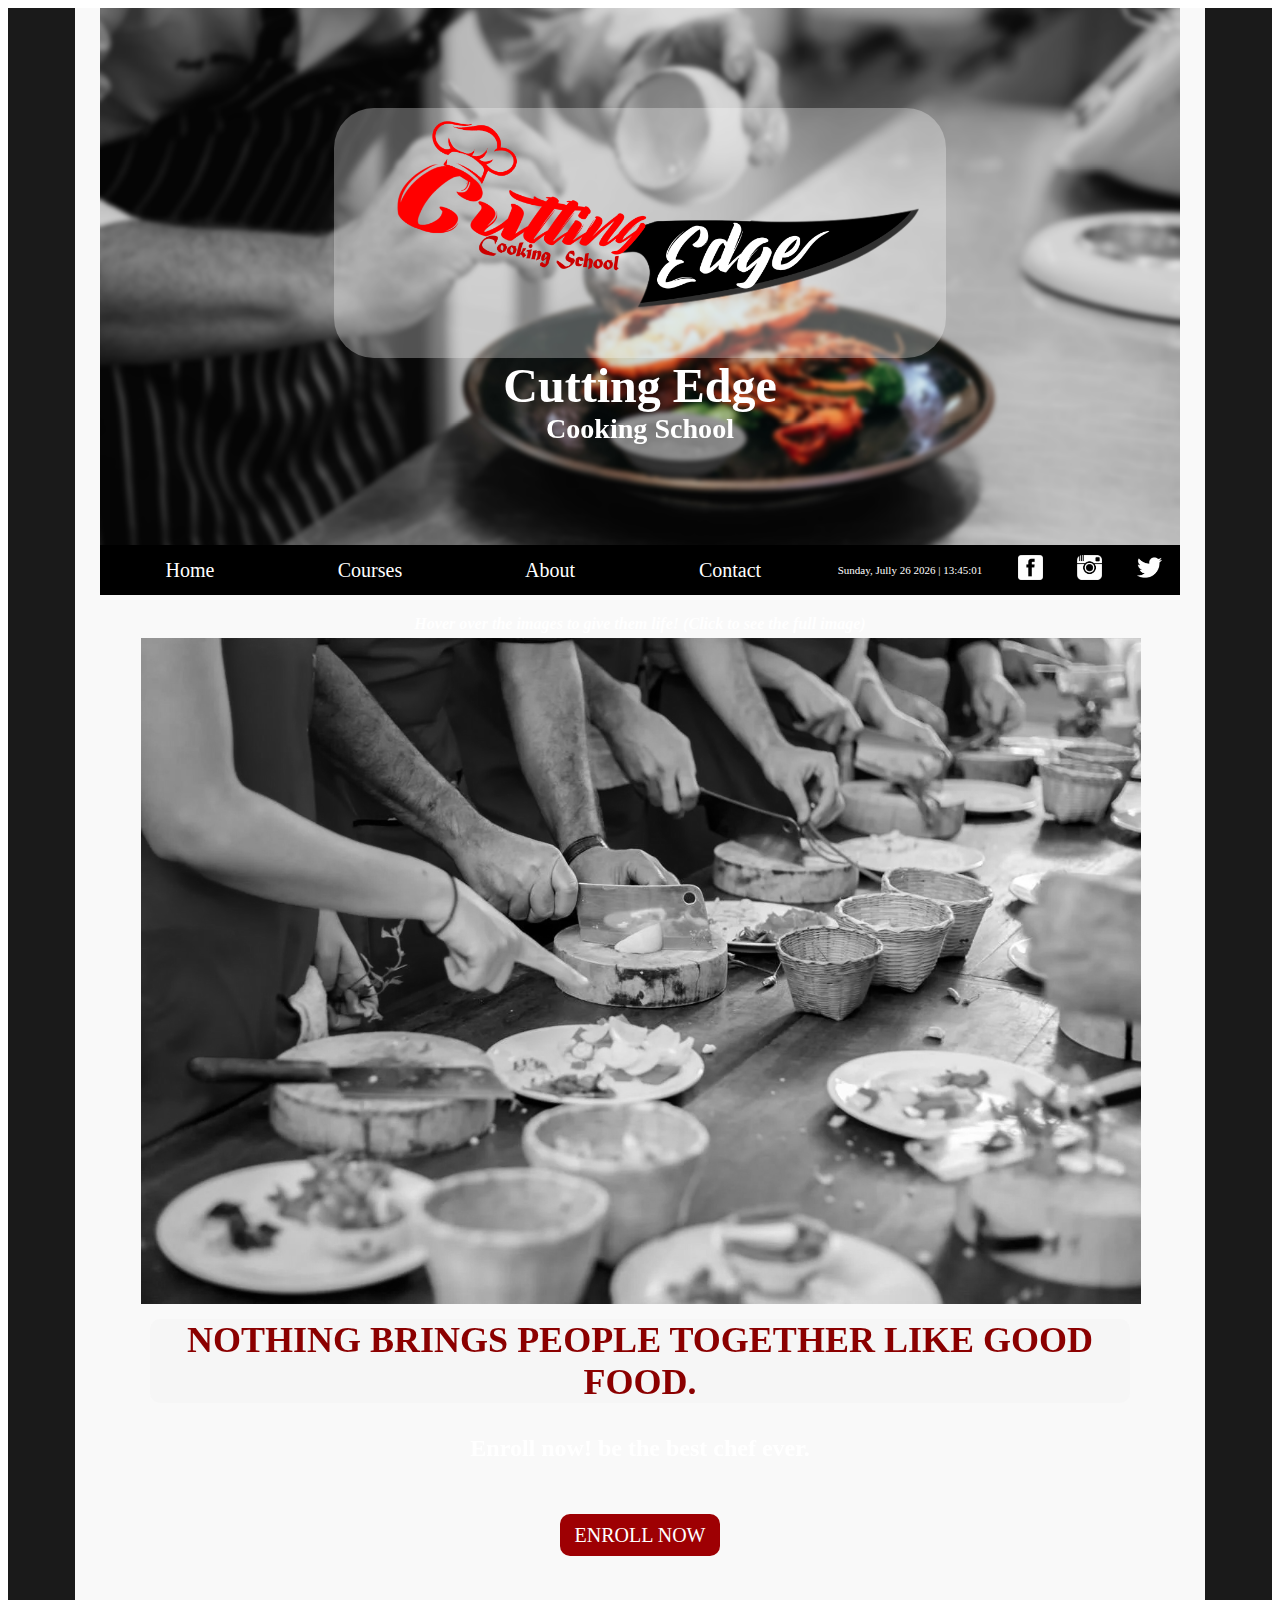
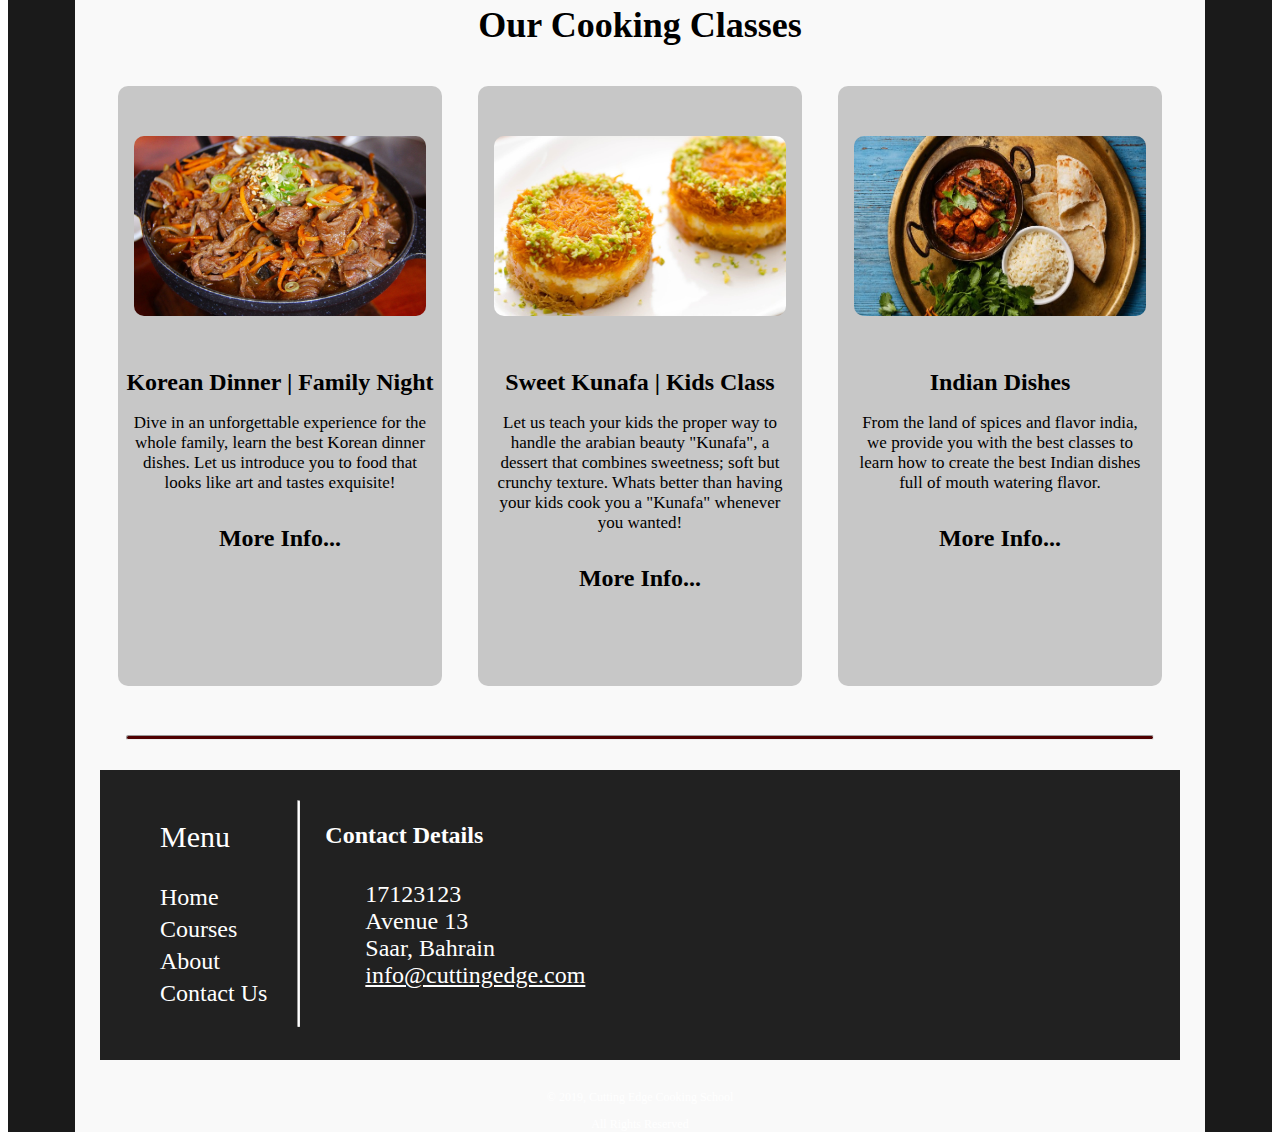
==== commit 58939666: "new webpage created" ====
--- a/index.html
+++ b/index.html
@@ -4,12 +4,12 @@
 <meta charset="utf-8">
 <meta http-equiv="X-UA-Compatible" content="IE=edge">
 <meta name="viewport" content="width=device-width, initial-scale=1.0">
-<title>Cutting Edge Project</title>
+<title>Home | Cutting Edge Project</title>
 <link href="mainstyle.css" rel="stylesheet" type="text/css">
 
-<script src="jquery-3.4.1.js"></script>
-<script src="parallax.min.js"></script>
-<script type="text/javascript" src="date_time.js"></script>
+<script src="scripts/jquery-3.4.1.js"></script>
+<script src="scripts/parallax.min.js"></script>
+<script type="text/javascript" src="scripts/date_time.js"></script>
 <script type="text/javascript">
 function MM_openBrWindow(theURL,winName,features) { //v2.0
   window.open(theURL,winName,features);
@@ -25,10 +25,10 @@
 	
 <body onLoad="MM_preloadImages('img/header/enrollimg.jpg','img/header/lobc.jpg','img/scroller/img1.jpg','img/scroller/img2.jpg','img/scroller/img3.jpg')">
 <div id="bgcontainer">
-	<div class="container">
+	<div id="container">
 		<div id="toplogo">
-		  <div class="parallax" data-parallax="scroll" data-z-index="1" data-image-src="img/header/lobc.jpg">
-				<img class="images" src="img/logo/logo.png" height="250">
+		  <div id="parallax" data-parallax="scroll" data-z-index="1" data-image-src="img/header/lobc.jpg">
+				<img id="images" src="img/logo/logo.png" height="250">
 				<h1> Cutting Edge</h1>
 				<h3> Cooking School</h3>
 				
@@ -36,8 +36,8 @@
 		</div>
 		<div id="menubar">
 		<ul>
-			<li><a href="#">Home</a></li>
-			<li><a href="#">Courses</a></li>
+			<li><a href="index.html">Home</a></li>
+			<li><a href="courses.html">Courses</a></li>
 			<li><a href="#">About</a></li>
 			<li><a href="#">Contact</a></li>
 			<li> <p><span id="date_time"></span>
@@ -121,8 +121,8 @@
 		<div id="footmenu">
 			<ul>
 				<li><p>Menu</p></li>
-				<li><a href="#">Home</a></li>
-				<li><a href="#">Courses</a></li>
+				<li><a href="index.html">Home</a></li>
+				<li><a href="cources.html">Courses</a></li>
 				<li><a href="#">About</a></li>
 				<li><a href="#">Contact Us</a></li>
 			</ul>
--- a/mainstyle.css
+++ b/mainstyle.css
@@ -5,21 +5,23 @@
 	background-color: rgba(26,26,26,1.00);
 }
 
-.container {
+#container {
 	max-width: 1080px;
 	margin: 0 auto;
 	background: #f9f9f9;
 	font-size: 24px;
-	padding: 25px;
-	width: 100%
-}
-
-.parallax {
+	padding: 0 25px;
+	width: 100%;
+	font-family: candara;
+	color:white;
+}
+
+#parallax {
     padding: 100px	5px;
     background: transparent;
 }
 
-.images {
+#images {
 	padding-right: 25px;
 	z-index: 2;
 	position: relative;
@@ -433,3 +435,94 @@
 	font-size: 12px;
 	font-family: candara;
 }
+
+/*-- Courses Page CSS --*/
+
+#topheader {
+	width: 105%;
+	height: 80px;
+	background-color: rgba(26,26,26,1.00);
+	margin: 0 -25px;
+
+}
+
+.sidenav {
+  height: 100%; /* 100% Full-height */
+  width: 0; /* 0 width - change this with JavaScript */
+  position: fixed; /* Stay in place */
+  z-index: 1; /* Stay on top */
+  top: 0; /* Stay at the top */
+  left: 0;
+  background-color: rgba(34,34,34,1.00); /* Black*/
+  overflow-x: hidden; /* Disable horizontal scroll */
+  padding-top: 60px; /* Place content 60px from the top */
+  transition: 0.5s; /* 0.5 second transition effect to slide in the sidenav */
+}
+
+/* The navigation menu links */
+.sidenav a {
+  padding: 8px 8px 8px 32px;
+  text-decoration: none;
+  font-size: 25px;
+  color: white;
+  display: block;
+  transition: 0.3s;
+}
+
+/* When you mouse over the navigation links, change their color */
+.sidenav a:hover {
+  color: #D40003;
+}
+
+/* Position and style the close button (top right corner) */
+.sidenav .closebtn {
+  position: absolute;
+  top: 0;
+  right: 25px;
+  font-size: 36px;
+  margin-left: 50px;
+}
+
+#navmenulogo div {
+	height: 4px;
+	background-color: white;
+	margin: 5px 0;
+	border-radius: 25px;
+	transition: all 300ms ease-in-out;
+}
+
+#topheader a {
+	display: block;
+}
+
+#navmenulogo {
+	padding-top: 15px;
+	width: 30px;
+	display: block;
+	margin: auto 0 auto 1em;
+	float:left;
+}
+
+#nav1 {
+	
+	width: 30px;
+}
+
+#nav2 {
+	width: 20px;
+}
+
+#nav3 {
+	width: 25px;
+}
+
+#navmenulogo:hover div {
+	width: 30px;
+}
+
+#topheader img {
+	float:left;
+	height: 95%;
+	margin-left: 40%;
+	
+}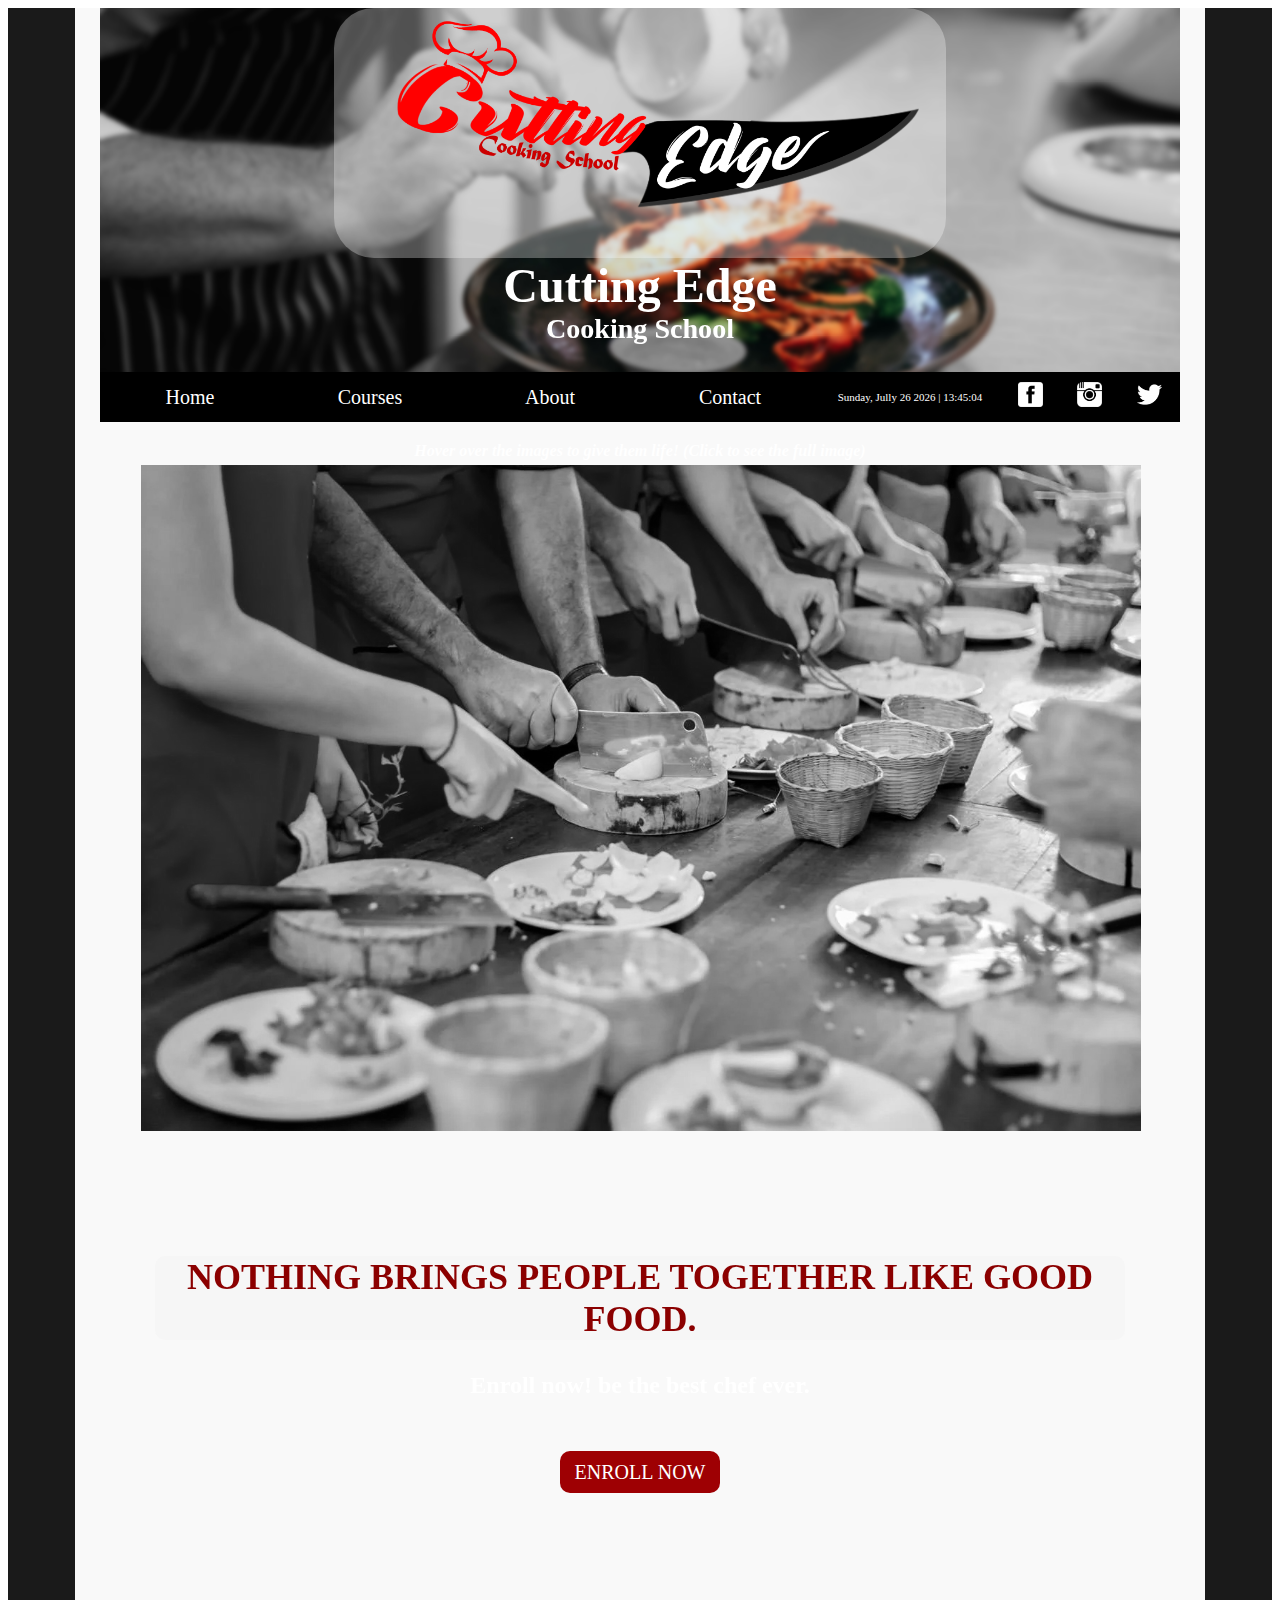
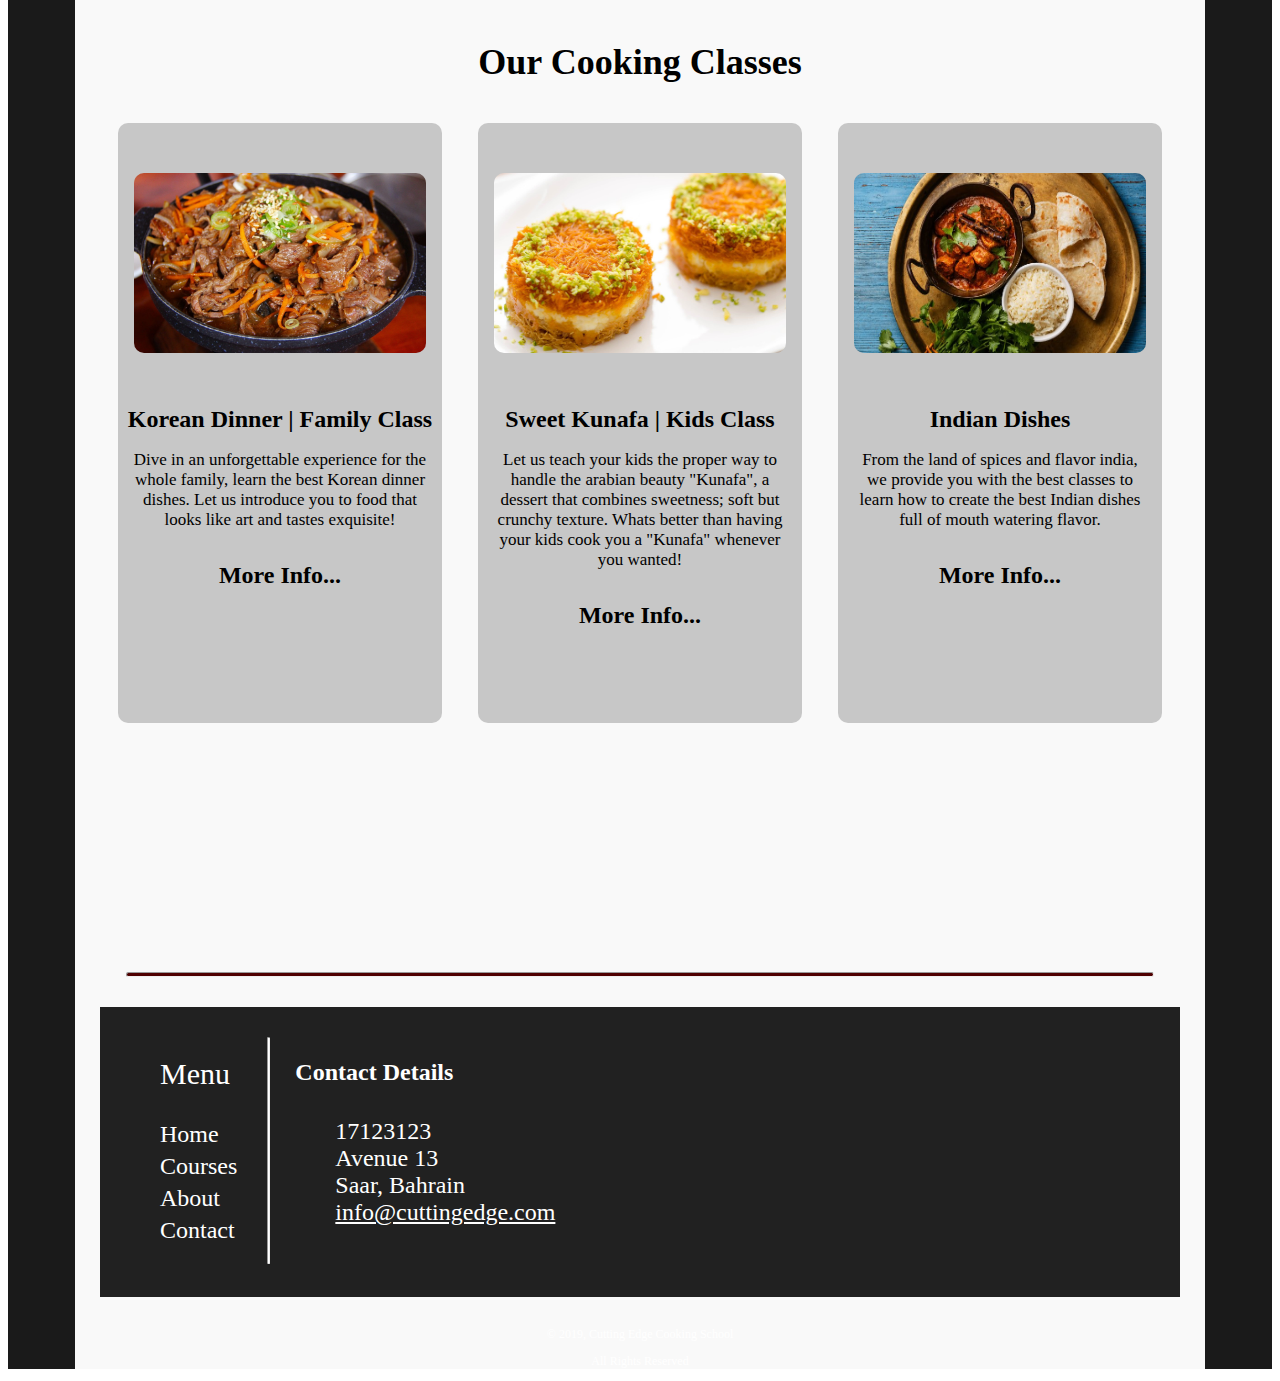
==== commit 265d6bd4: "major commit with adding two new pages and a side navbar" ====
--- a/index.html
+++ b/index.html
@@ -28,17 +28,17 @@
 	<div id="container">
 		<div id="toplogo">
 		  <div id="parallax" data-parallax="scroll" data-z-index="1" data-image-src="img/header/lobc.jpg">
-				<img id="images" src="img/logo/logo.png" height="250">
+				<img class="images" src="img/logo/logo.png" height="250">
 				<h1> Cutting Edge</h1>
 				<h3> Cooking School</h3>
-				
+				<br>
 			</div>
 		</div>
 		<div id="menubar">
 		<ul>
 			<li><a href="index.html">Home</a></li>
 			<li><a href="courses.html">Courses</a></li>
-			<li><a href="#">About</a></li>
+			<li><a href="about.html">About</a></li>
 			<li><a href="#">Contact</a></li>
 			<li> <p><span id="date_time"></span>
             <script type="text/javascript">window.onload = date_time('date_time');</script></p>			
@@ -73,6 +73,7 @@
 		<h2>NOTHING BRINGS PEOPLE TOGETHER LIKE GOOD FOOD.</h2>
 		<h4>Enroll now! be the best chef ever.</h4> <br>
 	  <a href="#" title="enroll now button" class="enrollbtn">ENROLL NOW</a>
+
     </div>
 	</div>	
 		<div id="content">
@@ -82,7 +83,7 @@
 			<div id="class1"><a href="#">
 				<img src="img/content/class1.jpg">
 				<br>
-				<h4> Korean Dinner | Family Night </h4>
+				<h4> Korean Dinner | Family Class </h4>
 				<p>Dive in an unforgettable experience for the whole family, learn the best Korean dinner dishes. Let us introduce you to food that looks like art and tastes exquisite!</p>
 				
 				<h4>More Info...</h4>
@@ -123,8 +124,8 @@
 				<li><p>Menu</p></li>
 				<li><a href="index.html">Home</a></li>
 				<li><a href="cources.html">Courses</a></li>
-				<li><a href="#">About</a></li>
-				<li><a href="#">Contact Us</a></li>
+				<li><a href="about/html">About</a></li>
+				<li><a href="#">Contact</a></li>
 			</ul>
 			</div>
 			<hr>
--- a/mainstyle.css
+++ b/mainstyle.css
@@ -16,12 +16,12 @@
 	color:white;
 }
 
-#parallax {
+.parallax {
     padding: 100px	5px;
     background: transparent;
 }
 
-#images {
+.images {
 	padding-right: 25px;
 	z-index: 2;
 	position: relative;
@@ -192,7 +192,7 @@
 }
 
 #enroll h2{
-    margin:  0px 50px;
+    margin:  10px 50px;
 	text-align: center;
 	position: relative;
 	color: darkred;
@@ -204,7 +204,7 @@
 }
 
 #enroll h4{
-margin:  0 0 50 0;
+margin:  10 0 50 0;
 	text-align: center;
 	position: relative;
 	color: white;
@@ -356,8 +356,7 @@
 	padding: 20px 0;
 }
 #spacer {
-	clear:both;
-	margin: 60px auto 0;
+    clear: both;
 	text-align: center;
 	
   
@@ -461,6 +460,7 @@
 
 /* The navigation menu links */
 .sidenav a {
+font-family: candara;
   padding: 8px 8px 8px 32px;
   text-decoration: none;
   font-size: 25px;
@@ -520,9 +520,100 @@
 	width: 30px;
 }
 
-#topheader img {
-	float:left;
-	height: 95%;
-	margin-left: 40%;
-	
-}+#midlogo{
+	width: 90%;
+	float: left;
+	height:100%;
+}
+#midlogo img {
+	height: 90%;
+	margin-left: 45%;
+	border-radius: 20px;
+	background-color: rgba(34,34,34,1.00);
+
+}
+
+#cartlogo {
+	overflow: hidden;
+	border-radius: 10px;
+	margin-top: 5px;
+	width: 5%;
+	float: right;
+}
+
+#cartlogo img {
+	margin: 10px 8px 0 0;
+	height: 50px;
+
+}
+
+#cartlogo a {
+	display: block;
+	transition: all 300ms ease-in-out;
+}
+
+#cartlogo a:hover {
+	background-color: red;
+}
+
+.contentcourses {
+	width: 100%;
+	height: 750px;
+	margin: 30px;
+	color:black;
+
+}
+
+.contentcourses p {
+	font-size: 20px;
+}
+
+.contentcourses img {
+	width: 100%;
+	height: 200px;
+}
+
+.contentcourses a {
+	text-decoration: none;
+	color:black;
+	display: block;
+}
+
+
+.card {
+ box-shadow: 0 4px 8px 0 rgba(0, 0, 0, 0.3);
+ max-width: 300px;
+ margin: 10px 2% 0 2%;
+ text-align: center;
+ font-family: candara;
+ color:black;
+ float: left;
+ border-radius: 15px;
+ overflow: hidden;
+ height: auto;
+}
+
+.price {
+  color: grey;
+  font-size: 22px;
+}
+
+.card button {
+  border: none;
+  outline: 0;
+  padding: 12px;
+  color: white;
+  background-color: #000;
+  text-align: center;
+  cursor: pointer;
+  width: 100%;
+  font-size: 18px;
+}
+
+.card button:hover {
+  opacity: 0.7;
+}
+
+.card button:click {
+	
+}
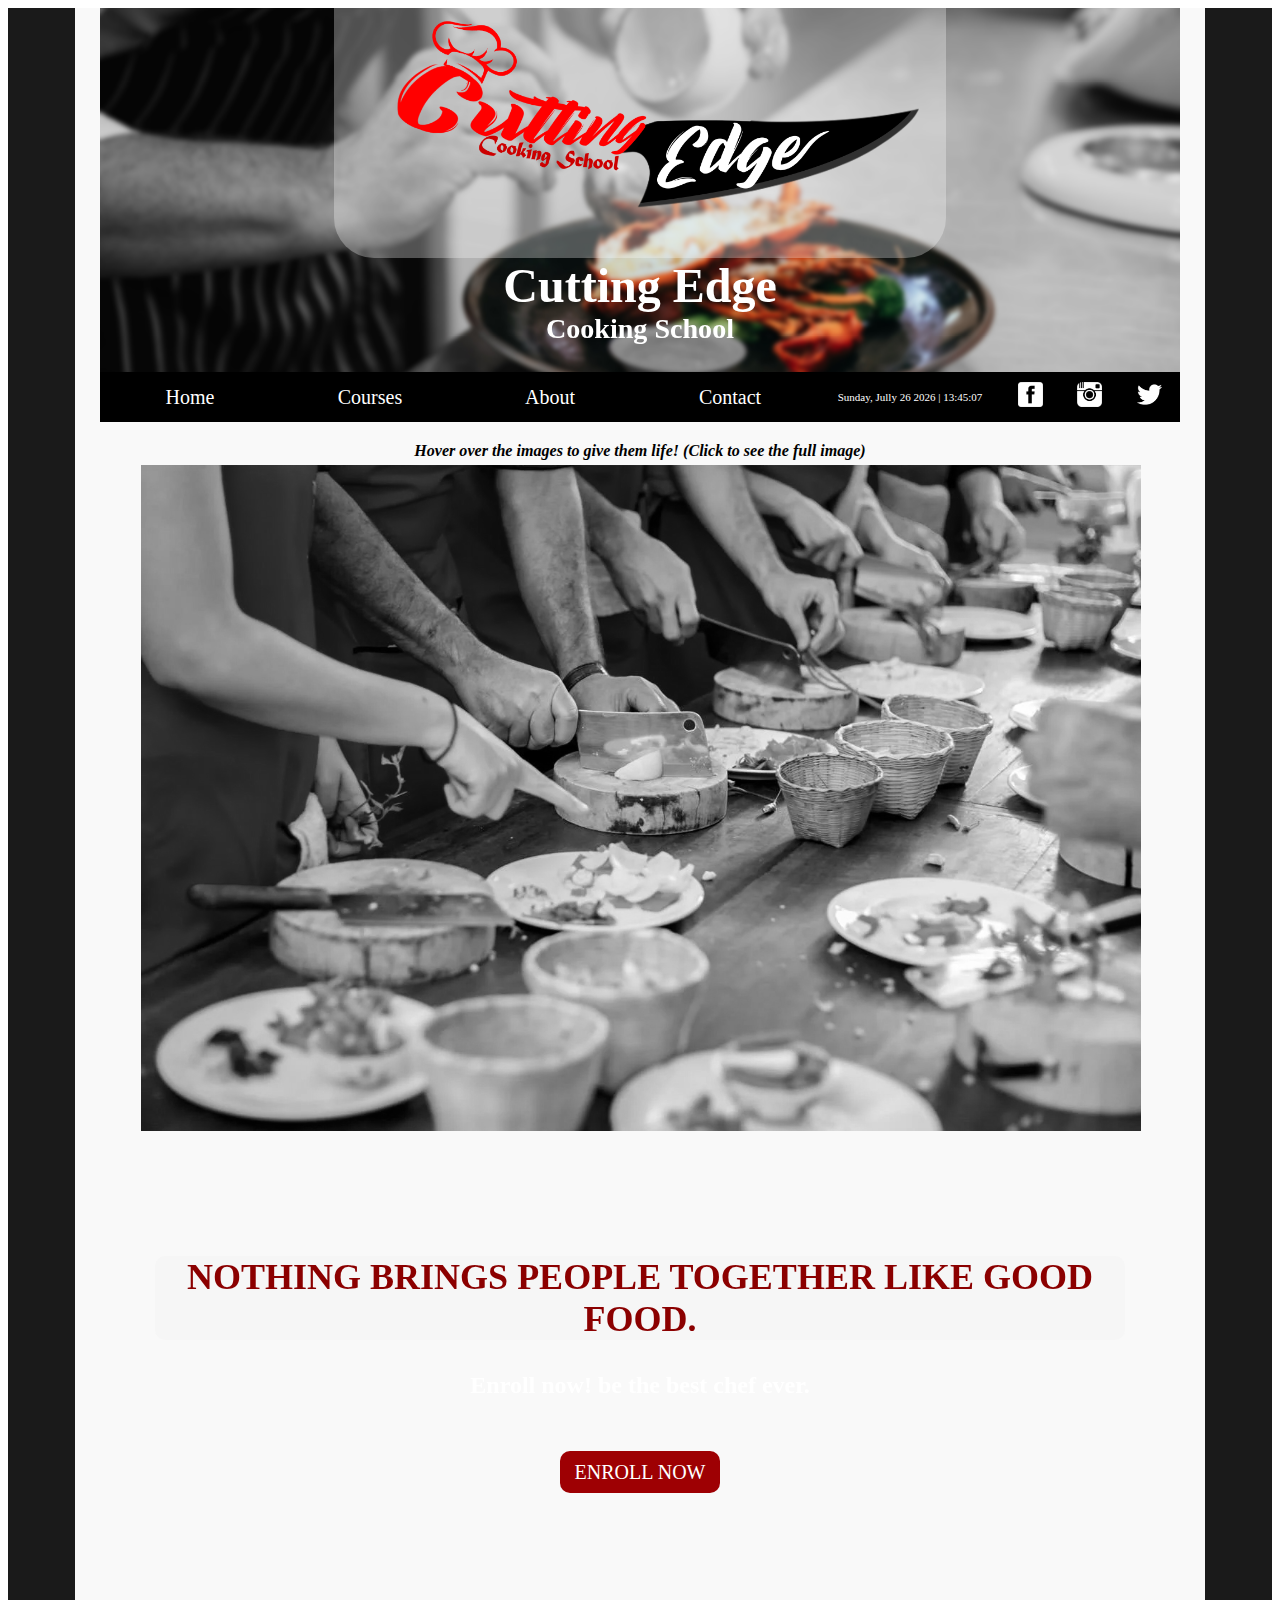
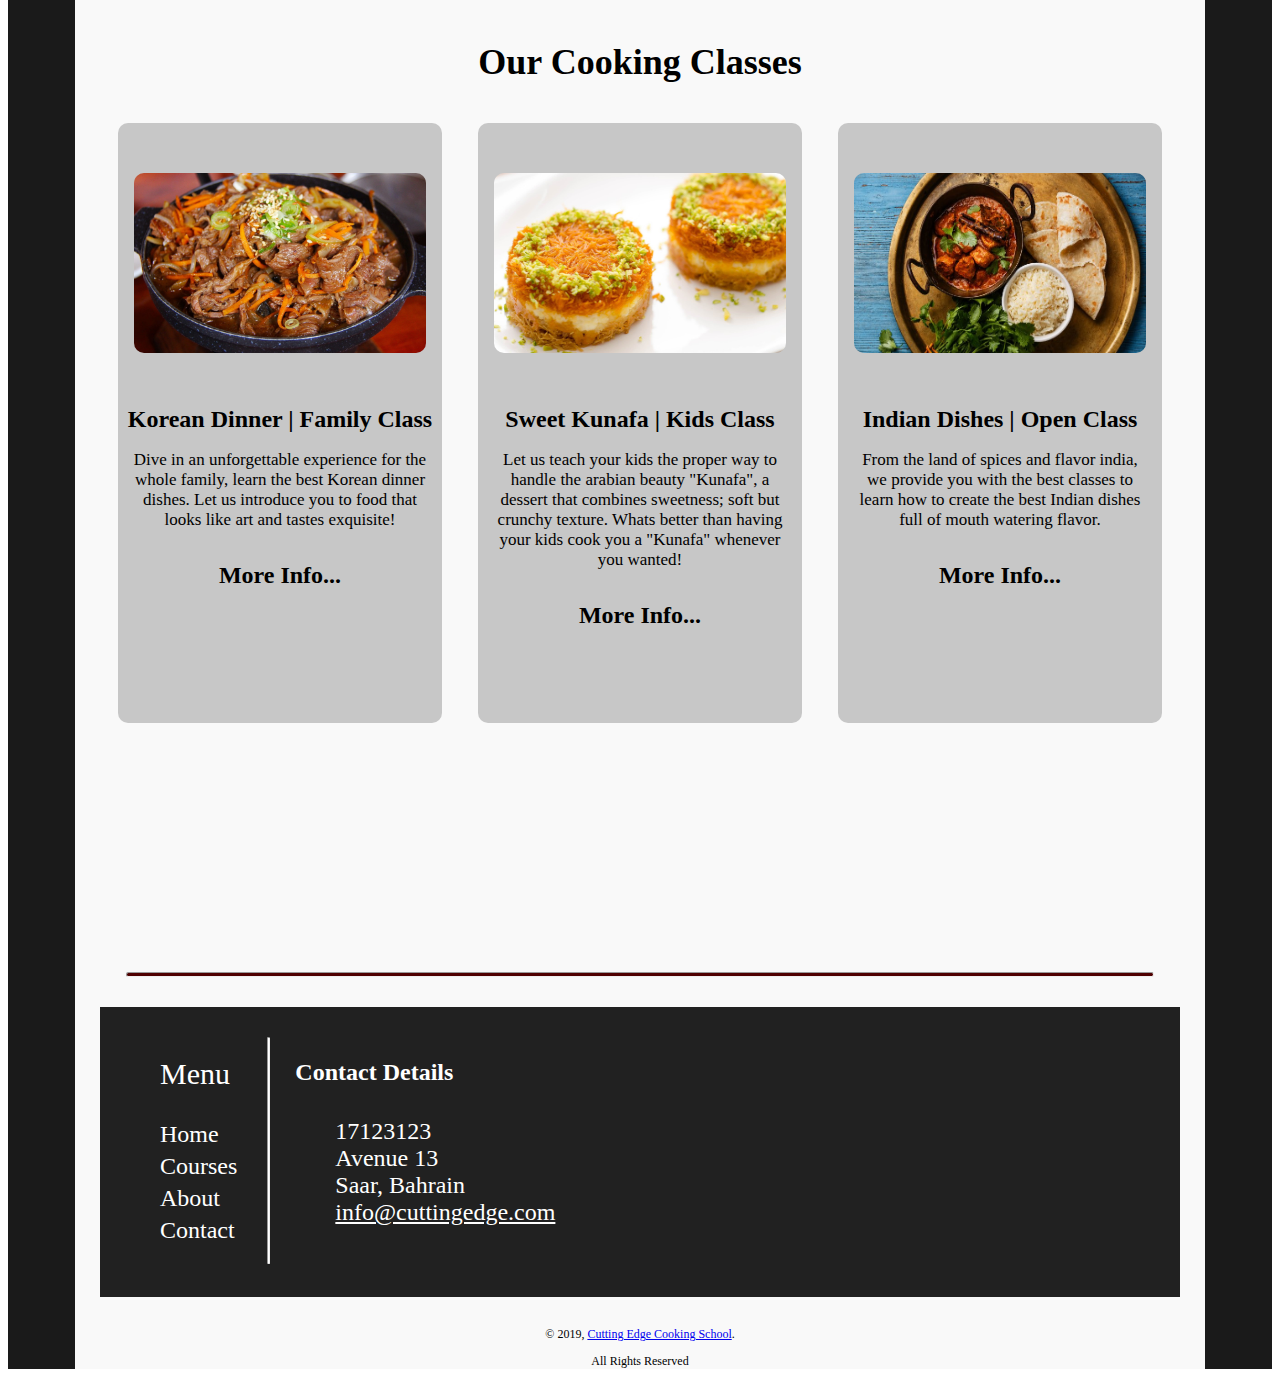
==== commit 18ea3944: "all website files uploaded" ====
--- a/index.html
+++ b/index.html
@@ -5,7 +5,7 @@
 <meta http-equiv="X-UA-Compatible" content="IE=edge">
 <meta name="viewport" content="width=device-width, initial-scale=1.0">
 <title>Home | Cutting Edge Project</title>
-<link href="mainstyle.css" rel="stylesheet" type="text/css">
+<link href="css/mainstyle.css" rel="stylesheet" type="text/css">
 
 <script src="scripts/jquery-3.4.1.js"></script>
 <script src="scripts/parallax.min.js"></script>
@@ -22,7 +22,7 @@
 </script>
 </head>
 
-	
+
 <body onLoad="MM_preloadImages('img/header/enrollimg.jpg','img/header/lobc.jpg','img/scroller/img1.jpg','img/scroller/img2.jpg','img/scroller/img3.jpg')">
 <div id="bgcontainer">
 	<div id="container">
@@ -39,17 +39,17 @@
 			<li><a href="index.html">Home</a></li>
 			<li><a href="courses.html">Courses</a></li>
 			<li><a href="about.html">About</a></li>
-			<li><a href="#">Contact</a></li>
+			<li><a href="contact.html">Contact</a></li>
 			<li> <p><span id="date_time"></span>
-            <script type="text/javascript">window.onload = date_time('date_time');</script></p>			
+            <script type="text/javascript">window.onload = date_time('date_time');</script></p>
 			</li>
 			<li>
 			  <table width="100%" border="0">
   <tbody>
     <tr>
-      <td><a href="#"><img src="img/menubar/fb.png" height="25"></a></td>
-      <td><a href="#"><img src="img/menubar/insta.png" height="25"></a></td>
-      <td><a href="#"><img src="img/menubar/twitter.png" height="25"></a></td>
+      <td><a href="https://facebook.com"><img src="img/menubar/fb.png" height="25"></a></td>
+      <td><a href="https://instagram.com"><img src="img/menubar/insta.png" height="25"></a></td>
+      <td><a href="https://twitter.com"><img src="img/menubar/twitter.png" height="25"></a></td>
     </tr>
   </tbody>
 				</table>
@@ -57,11 +57,11 @@
 			</li>
 			</ul>
 	</div>
-		
+
   <div id="header">
 	  <h6>Hover over the images to give them life! (Click to see the full image)</h6>
 	  <div id="scrollbox">
-		  
+
 	  <div id="imgscroll"> <a href="#"><img src="img/scroller/img1.jpg" width="1000px"; onClick="MM_openBrWindow('img/scroller/img1.jpg','','width=1400,height=932')"></a>
 		  <a href="#"><img src="img/scroller/img2.jpg" width=1000px; onClick="MM_openBrWindow('img/scroller/img2.jpg','','width=1400,height=932')"></a>
 		  <a href="#" onClick="window.open('webfiles/img/scroller/img3.jpg')"><img src="img/scroller/img3.jpg" width=1000px; onClick="MM_openBrWindow('img/scroller/img3.jpg','','width=1400,height=932')"></a>
@@ -72,60 +72,60 @@
 	<div class="parallax" data-parallax="scroll" data-z-index="1" data-image-src='img/header/enrollimg.jpg'>
 		<h2>NOTHING BRINGS PEOPLE TOGETHER LIKE GOOD FOOD.</h2>
 		<h4>Enroll now! be the best chef ever.</h4> <br>
-	  <a href="#" title="enroll now button" class="enrollbtn">ENROLL NOW</a>
+	  <a href="courses.html" title="enroll now button" class="enrollbtn">ENROLL NOW</a>
 
     </div>
-	</div>	
+	</div>
 		<div id="content">
 			<br>
 		<h2> Our Cooking Classes</h2>
-			
-			<div id="class1"><a href="#">
+
+			<div id="class1"><a href="class1.html">
 				<img src="img/content/class1.jpg">
 				<br>
 				<h4> Korean Dinner | Family Class </h4>
 				<p>Dive in an unforgettable experience for the whole family, learn the best Korean dinner dishes. Let us introduce you to food that looks like art and tastes exquisite!</p>
-				
+
 				<h4>More Info...</h4>
 				</a>	 </div>
-			
-			
-			<div id="class2"><a href="#">
+
+
+			<div id="class2"><a href="class2.html">
 				<img src="img/content/class2.jpg">
 				<br>
 				<h4> Sweet Kunafa | Kids Class </h4>
 				<p>Let us teach your kids the proper way to handle the arabian beauty "Kunafa", a dessert that combines sweetness; soft but crunchy texture. Whats better than having your kids cook you a "Kunafa" whenever you wanted!</p>
-				
+
 				<h4>More Info...</h4>
 					 </a></div>
-			
-			
-		
+
+
+
 			<div id="class3">
-				<a href="#">
+				<a href="class3.html">
 				<img src="img/content/class3.jpeg">
 				<br>
-				<h4> Indian Dishes </h4>
+				<h4> Indian Dishes | Open Class </h4>
 				<p>From the land of spices and flavor india, we provide you with the best classes to learn how to create the best Indian dishes full of mouth watering flavor.</p>
 
 				<h4>More Info...</h4>
 					</a>
 					 </div>
-			
+
 		</div>
-		
+
 		<div id="spacer"><div class="parallax" data-parallax="scroll" data-z-index="1" data-image-src="img/header/oil.jpg"> </div></div>
 		 <br>
 		<hr>
-		
+
 		<div id="footer">
 		<div id="footmenu">
 			<ul>
 				<li><p>Menu</p></li>
 				<li><a href="index.html">Home</a></li>
-				<li><a href="cources.html">Courses</a></li>
-				<li><a href="about/html">About</a></li>
-				<li><a href="#">Contact</a></li>
+				<li><a href="Courses.html">Courses</a></li>
+				<li><a href="about.html">About</a></li>
+				<li><a href="contact.html">Contact</a></li>
 			</ul>
 			</div>
 			<hr>
@@ -141,17 +141,17 @@
 		<div id="footermap">
 			<div class="mapouter"><div class="gmap_canvas"><iframe width="250" height="220" id="gmap_canvas" src="https://maps.google.com/maps?q=saar%20avenue%2013&t=&z=15&ie=UTF8&iwloc=&output=embed" frameborder="0" scrolling="no" marginheight="0" marginwidth="0"></iframe>Google Maps Generator by <a href="https://www.embedgooglemap.net">embedgooglemap.net</a></div><style>.mapouter{position:relative;text-align:right;height:220px;width:250px;}.gmap_canvas {overflow:hidden;background:none!important;height:220px;width:250px;}</style></div>
 			</div>
-			
+
 		</div>
-		
-	<div id="copyright"><p>© 2019, Cutting Edge Cooking School</p>
-	<p>All Rights Reserved</p></div>	
-	
+
+	<div id="copyright"><p>© 2019, <a href="index.html">Cutting Edge Cooking School</a>.</p>
+	<p>All Rights Reserved</p></div>
+
 </div>
-	
-	
+
+
 </div>
-	
-	
+
+
 </body>
 </html>
--- a/css/mainstyle.css
+++ b/css/mainstyle.css
@@ -0,0 +1,880 @@
+@charset "utf-8";
+
+#bgcontainer {
+  width: 100%;
+  background-color: rgba(26, 26, 26, 1.00);
+}
+
+#container {
+  max-width: 1080px;
+  margin: 0 auto;
+  background: #f9f9f9;
+  font-size: 24px;
+  padding: 0 25px;
+  width: 100%;
+  font-family: candara;
+  color: white;
+}
+
+.parallax {
+  padding: 100px 5px;
+  background: transparent;
+}
+
+.images {
+  padding-right: 25px;
+  z-index: 2;
+  position: relative;
+  display: block;
+  margin-left: auto;
+  margin-right: auto;
+  border-radius: 40px;
+  border-top-left-radius: 0;
+  border-top-right-radius: 0;
+  background-color: rgba(255, 255, 255, 0.30);
+}
+
+hr {
+  height: 3px;
+  background-color: rgba(79, 0, 1, 1.00);
+  width: 95%;
+  border-radius: 3px;
+}
+
+#toplogo h1 {
+  margin: 0px;
+  text-align: center;
+  position: relative;
+  color: white;
+  font-family: candara;
+  font-style: bold;
+  z-index: 2;
+}
+
+#toplogo h3 {
+  margin: 0px;
+  text-align: center;
+  position: relative;
+  color: white;
+  font-family: candara;
+  z-index: 2;
+}
+
+#menubar {
+  margin: 0;
+  width: 100%;
+}
+
+#menubar p {
+  margin: 0;
+  font-size: 11px;
+  text-align: center;
+}
+
+#menubar ul {
+  margin: 0px;
+  padding: 0px;
+  list-style: none;
+}
+
+#menubar li {
+  color: white;
+  float: left;
+  width: 16.667%;
+  height: 50px;
+  background-color: black;
+  line-height: 50px;
+  text-align: center;
+  font-size: 20px;
+  font-family: candara;
+}
+
+#menubar a {
+  text-decoration: none;
+  color: white;
+  display: block;
+}
+
+#menubar a:hover {
+  background-color: red;
+}
+
+#menubar table {
+  margin: 0;
+  padding: 0px;
+}
+
+#header {
+  padding: 15px 25px;
+  clear: both;
+  margin-left: auto;
+  margin-right: auto;
+  width: 92.5%;
+}
+
+#scrollbox {
+  width: 1000px;
+  overflow: hidden;
+}
+
+#imgscroll {
+  position: relative;
+  width: 3000px;
+  animation-name: scroller;
+  animation-duration: 20s;
+  animation-iteration-count: infinite;
+}
+
+#imgscroll img {
+  float: left;
+  webkit-filter: grayscale(100%);
+  -moz-filter: grayscale(100%);
+  filter: grayscale(100%);
+  -webkit-transition: all 500ms ease-in-out;
+  -o-transition: all 500ms ease-in-out;
+  transition: all 500ms ease-in-out;
+}
+
+@keyframes scroller {
+  0% {
+    left: 0px;
+  }
+
+  27.8% {
+    left: 0px;
+  }
+
+  33.3% {
+    left: -1000px;
+  }
+
+  61.1% {
+    left: -1000px;
+  }
+
+  66.6% {
+    left: -2000px;
+  }
+
+  94.4% {
+    left: -2000px;
+  }
+
+  100% {
+    left: -3000px;
+  }
+}
+
+#imgscroll img:hover {
+  -webkit-transform: scale(1.2);
+  -o-transform: scale(1.2);
+  transform: scale(1.2);
+  -webkit-filter: grayscale(0%);
+  -moz-filter: grayscale(0%);
+  filter: grayscale(0%);
+}
+
+#header h6 {
+  text-align: center;
+  margin: 5px;
+  font-family: candara;
+  font-style: oblique;
+  color: black;
+}
+
+#enroll {
+  width: 100%;
+  margin-left: auto;
+  margin-right: auto;
+  float: inherit;
+  text-align: center;
+}
+
+#enroll h2 {
+  margin: 10px 50px;
+  text-align: center;
+  position: relative;
+  color: darkred;
+  font-family: candara;
+  font-style: bold;
+  z-index: 2;
+  background-color: rgba(223, 223, 223, 0.10);
+  border-radius: 10px;
+}
+
+#enroll h4 {
+  margin: 10 0 50 0;
+  text-align: center;
+  position: relative;
+  color: white;
+  font-family: candara;
+  font-style: bold;
+  z-index: 2;
+}
+
+#enroll a {
+  z-index: 2;
+  position: relative;
+  font-family: candara;
+  font-size: 20px;
+  margin-top: 30px;
+  padding: 10px 15px;
+  color: white;
+  text-decoration: none;
+  transition: all 300ms ease-in-out;
+}
+
+#enroll a:hover {
+  color: black;
+  background-color: #D7D7D7;
+}
+
+.enrollbtn {
+  margin-top: 40px;
+  text-align: center;
+  background-color: rgba(158, 0, 3, 1.00);
+  border-radius: 10px;
+}
+
+#content {
+  clear: both;
+  width: 100%;
+  height: 600px;
+  font-family: candara;
+  color: black;
+}
+
+#content h2 {
+  text-align: center;
+  padding-top: 20;
+  font-family: candara;
+  font: bold;
+}
+
+#class1 {
+  width: 30%;
+  height: 100%;
+  background-color: rgba(199, 199, 199, 1.00);
+  margin: 10px;
+  float: left;
+  border-radius: 10px;
+  overflow: hidden;
+}
+
+#class2 {
+  width: 30%;
+  height: 100%;
+  background-color: rgba(199, 199, 199, 1.00);
+  margin: 10px;
+  float: left;
+  border-radius: 10px;
+  overflow: hidden;
+}
+
+#class3 {
+  width: 30%;
+  height: 100%;
+  background-color: rgba(199, 199, 199, 1.00);
+  margin: 10px;
+  float: left;
+  border-radius: 10px;
+  overflow: hidden;
+}
+
+#content div {
+  margin: 10px 1.66667%;
+  transition: all 500ms ease-in-out;
+}
+
+#content div:first-child {
+  margin-left: 0;
+}
+
+#content div:last-child {
+  margin-right: 0;
+}
+
+#content h4 {
+  text-align: center;
+  font: bolder;
+  margin-bottom: 10px;
+}
+
+#content div:hover {
+  background-color: rgba(158, 0, 3, 1.00);
+  color: white;
+  transform: scale(1.02);
+}
+
+#content a:hover {
+  color: white;
+  transition: all 500ms ease-in-out;
+}
+
+#class1 img {
+  margin: 50px 5% 15px 5%;
+  width: 90%;
+  border-radius: 10px;
+  height: 30%;
+}
+
+#class2 img {
+  margin: 50px 5% 15px 5%;
+  width: 90%;
+  border-radius: 10px;
+  height: 30%;
+}
+
+#class3 img {
+  margin: 50px 5% 15px 5%;
+  width: 90%;
+  height: 30%;
+  border-radius: 10px;
+}
+
+#content p {
+  text-align: center;
+  font-size: 17px;
+  padding: 0 13px;
+}
+
+#content a {
+  text-decoration: none;
+  color: black;
+  transition: all 300ms ease-in-out;
+}
+
+#footer {
+  margin: 30px 0;
+  clear: both;
+  width: 100%;
+  height: 250px;
+  background-color: rgba(0, 0, 0, 0.87);
+  padding: 20px 0;
+}
+
+#spacer {
+  clear: both;
+  text-align: center;
+}
+
+#footer hr {
+  width: 1px;
+  height: 90%;
+  background-color: white;
+  margin: 10px;
+  float: left;
+}
+
+#footmenu ul {
+  list-style: none;
+  color: white;
+  font-family: candara;
+}
+
+#footmenu p {
+  list-style: none;
+  color: white;
+  font-family: candara;
+  font-size: 30px;
+}
+
+#footmenu li {
+  margin: 5px 20px;
+}
+
+#footmenu a {
+  text-decoration: none;
+  color: white;
+  transition: all 300ms ease-in-out;
+}
+
+#footmenu a:hover {
+  color: red;
+}
+
+#footmenu {
+  float: left;
+}
+
+#footercontact {
+  margin: 0px 15px;
+  float: left;
+}
+
+#footercontact ul {
+  list-style: none;
+  color: white;
+  font-family: candara;
+}
+
+#footercontact a {
+  text-decoration: underline;
+  color: white;
+}
+
+#footercontact h4 {
+  font-family: candara;
+  color: white;
+  font-style: bold;
+}
+
+#footermap {
+  float: right;
+  margin-right: 60px;
+  margin-top: 10px;
+}
+
+#copyright p {
+  text-align: center;
+  font-size: 12px;
+  font-family: candara;
+  color: black;
+  clear: both;
+}
+
+/*-- Courses Page CSS --*/
+#topheader {
+  width: 105%;
+  height: 80px;
+  background-color: rgba(26, 26, 26, 1.00);
+  margin: 0 -25px;
+}
+
+.sidenav {
+  height: 100%;
+  /* 100% Full-height */
+  width: 0;
+  /* 0 width - change this with JavaScript */
+  position: fixed;
+  /* Stay in place */
+  z-index: 1;
+  /* Stay on top */
+  top: 0;
+  /* Stay at the top */
+  left: 0;
+  background-color: rgba(34, 34, 34, 1.00);
+  /* Black*/
+  overflow-x: hidden;
+  /* Disable horizontal scroll */
+  padding-top: 60px;
+  /* Place content 60px from the top */
+  transition: 0.5s;
+  /* 0.5 second transition effect to slide in the sidenav */
+}
+
+/* The navigation menu links */
+.sidenav a {
+  font-family: candara;
+  padding: 8px 8px 8px 32px;
+  text-decoration: none;
+  font-size: 25px;
+  color: white;
+  display: block;
+  transition: 0.3s;
+}
+
+/* When you mouse over the navigation links, change their color */
+.sidenav a:hover {
+  color: #D40003;
+}
+
+/* Position and style the close button (top right corner) */
+.sidenav .closebtn {
+  position: absolute;
+  top: 0;
+  right: 25px;
+  font-size: 36px;
+  margin-left: 50px;
+}
+
+#navmenulogo div {
+  height: 4px;
+  background-color: white;
+  margin: 5px 0;
+  border-radius: 25px;
+  transition: all 300ms ease-in-out;
+}
+
+#topheader a {
+  display: block;
+}
+
+#navmenulogo {
+  padding-top: 15px;
+  width: 30px;
+  display: block;
+  margin: auto 0 auto 1em;
+  float: left;
+}
+
+#nav1 {
+  width: 30px;
+}
+
+#nav2 {
+  width: 20px;
+}
+
+#nav3 {
+  width: 25px;
+}
+
+#navmenulogo:hover div {
+  width: 30px;
+}
+
+#midlogo {
+  width: 90%;
+  float: left;
+  height: 100%;
+}
+
+#midlogo img {
+  height: 90%;
+  margin-left: 45%;
+  border-radius: 20px;
+  background-color: rgba(34, 34, 34, 1.00);
+}
+
+#cartlogo {
+  overflow: hidden;
+  border-radius: 10px;
+  margin-top: 5px;
+  width: 5%;
+  float: right;
+}
+
+#cartlogo img {
+  margin: 10px 8px 0 0;
+  height: 50px;
+}
+
+#cartlogo a {
+  display: block;
+  transition: all 300ms ease-in-out;
+}
+
+#cartlogo a:hover {
+  background-color: red;
+}
+
+.contentcourses {
+  width: 100%;
+  height: 750px;
+  margin: 30px;
+  color: black;
+}
+
+.contentcourses p {
+  font-size: 20px;
+}
+
+.contentcourses img {
+  width: 100%;
+  height: 200px;
+}
+
+.contentcourses a {
+  text-decoration: none;
+  color: black;
+  display: block;
+}
+
+.card {
+  box-shadow: 0 4px 8px 0 rgba(0, 0, 0, 0.3);
+  max-width: 300px;
+  margin: 10px 2% 0 2%;
+  text-align: center;
+  font-family: candara;
+  color: black;
+  float: left;
+  border-radius: 15px;
+  overflow: hidden;
+  height: auto;
+}
+
+.price {
+  color: grey;
+  font-size: 22px;
+}
+
+.card button {
+  border: none;
+  outline: 0;
+  padding: 12px;
+  color: white;
+  background-color: #000;
+  text-align: center;
+  cursor: pointer;
+  width: 100%;
+  font-size: 18px;
+}
+
+.card button:hover {
+  opacity: 0.7;
+}
+
+.card button:click {}
+
+.aboutcontent {
+  width: 100%;
+}
+
+.topabout {
+  margin: 20px 0;
+  width: 100%;
+}
+
+.topabout h1 {
+  color: black;
+  font-family: candara;
+  text-align: center;
+  margin-top: 30px;
+}
+
+.topabout p {
+  margin-top: 60px;
+  color: black;
+  font-family: candara;
+  font-size: 20px;
+  float: left;
+  width: 70%;
+}
+
+.topabout img {
+  float: right;
+  width: 25%;
+  padding: 20px;
+}
+
+.midabout {
+  clear: both;
+  width: 100%;
+}
+
+.aboutcontent hr {
+  margin-top: 15px;
+  height: 0.5px;
+  background-color: lightgrey;
+}
+
+.midabout h1 {
+  color: darkred;
+  font-family: candara;
+  float: left;
+  margin-bottom: 5px;
+  text-align: center;
+  margin-left: 15px;
+  margin-top: 30px;
+}
+
+.midabout p {
+  color: Black;
+  font-family: candara;
+  float: left;
+  font-size: 20px;
+  width: 50%;
+  margin-top: 0px;
+  margin-left: 15px;
+}
+
+.midabout img {
+  margin-top: 50px;
+  width: 40%;
+  float: left;
+  padding: 20px;
+}
+
+.botabout {
+  clear: both;
+  width: 100%;
+  margin-top: 25px;
+}
+
+.botabout h1 {
+  color: black;
+  text-align: center;
+}
+
+.botabout img {
+  width: 100%;
+}
+
+.botabout p {
+  font-size: 20px;
+  padding: 15px;
+}
+
+.space {
+  clear: both;
+  height: 50px;
+  width: 100%;
+}
+
+.chefscontain {
+  position: relative;
+  width: 100%;
+}
+
+.overlayimg {
+  display: block;
+  width: 100%;
+  height: auto;
+}
+
+.chefsoverlay {
+  position: absolute;
+  top: 0;
+  bottom: 0;
+  left: 0;
+  right: 0;
+  height: 100%;
+  width: 100%;
+  opacity: 0;
+  transition: .5s ease;
+  background-color: #830000;
+}
+
+.chefscontain:hover .chefsoverlay {
+  opacity: 0.7;
+}
+
+.overlaytext {
+  color: white;
+  font-size: 20px;
+  position: absolute;
+  top: 50%;
+  left: 50%;
+  -webkit-transform: translate(-50%, -50%);
+  -ms-transform: translate(-50%, -50%);
+  transform: translate(-50%, -50%);
+  text-align: center;
+}
+
+.topmap {
+  width: 100%;
+  color: black;
+}
+
+.infocontact {
+  color: Black;
+  margin-left: 40px;
+  float: left;
+  width: 35%;
+}
+
+.infocontact ul {
+  color: #252525;
+  list-style: none;
+}
+
+.contactform {
+  margin-top: 10px;
+  color: black;
+  padding-left: 40px;
+  padding-right: 0;
+  float: left;
+  width: 55%;
+  border-radius: 5px;
+  border-color: black;
+  border-width: 5px;
+  border-left-style: solid;
+}
+
+.contactform input {
+  margin-left: 30px;
+  width: 80%;
+}
+
+.contactform textarea {
+  margin-left: 30px;
+  width: 80%;
+  height: 300px;
+  resize: none;
+}
+
+.contactform input[type=submit] {
+  width: 20%;
+  height: 50px;
+  color: black;
+  background-color: rgb(156, 156, 156);
+  border-radius: 10px;
+  font-family: candara;
+  font-size: 20px;
+  text-align: center;
+  transition: all 300ms ease-in-out;
+}
+
+.contactform input[type=submit]:hover {
+  color: white;
+  background-color: rgb(89, 0, 0);
+}
+
+.classheading {
+  color: Black;
+  text-align: center;
+  margin: 10px 0 30px 0;
+  padding-bottom: 25px;
+  border-bottom: solid;
+}
+
+.classinfo {
+  width: 45%;
+  float: left;
+  padding-right: 5%;
+}
+
+.classinfo img {
+  display: block;
+  margin: 15px auto;
+  width: 90%;
+  border-radius: 10px;
+}
+
+.classinfo p {
+  color: black;
+  font-size: 20px;
+  text-align: left;
+}
+
+.registerform {
+  color: black;
+  width: 42%;
+  float: left;
+  padding-left: 5%;
+  border-left: solid;
+}
+
+.registerform h1 {
+  color: rgb(87, 0, 0);
+}
+
+.registerform input {
+  margin-left: 30px;
+  width: 80%;
+}
+
+.registerform textarea {
+  margin-left: 30px;
+  width: 80%;
+  height: 300px;
+  resize: none;
+}
+
+.registerform input[type=submit] {
+  width: 40%;
+  height: 50px;
+  color: black;
+  background-color: rgb(156, 156, 156);
+  border-radius: 10px;
+  font-family: candara;
+  font-size: 20px;
+  text-align: center;
+  transition: all 300ms ease-in-out;
+}
+
+.registerform input[type=submit]:hover {
+  color: white;
+  background-color: rgb(89, 0, 0);
+}